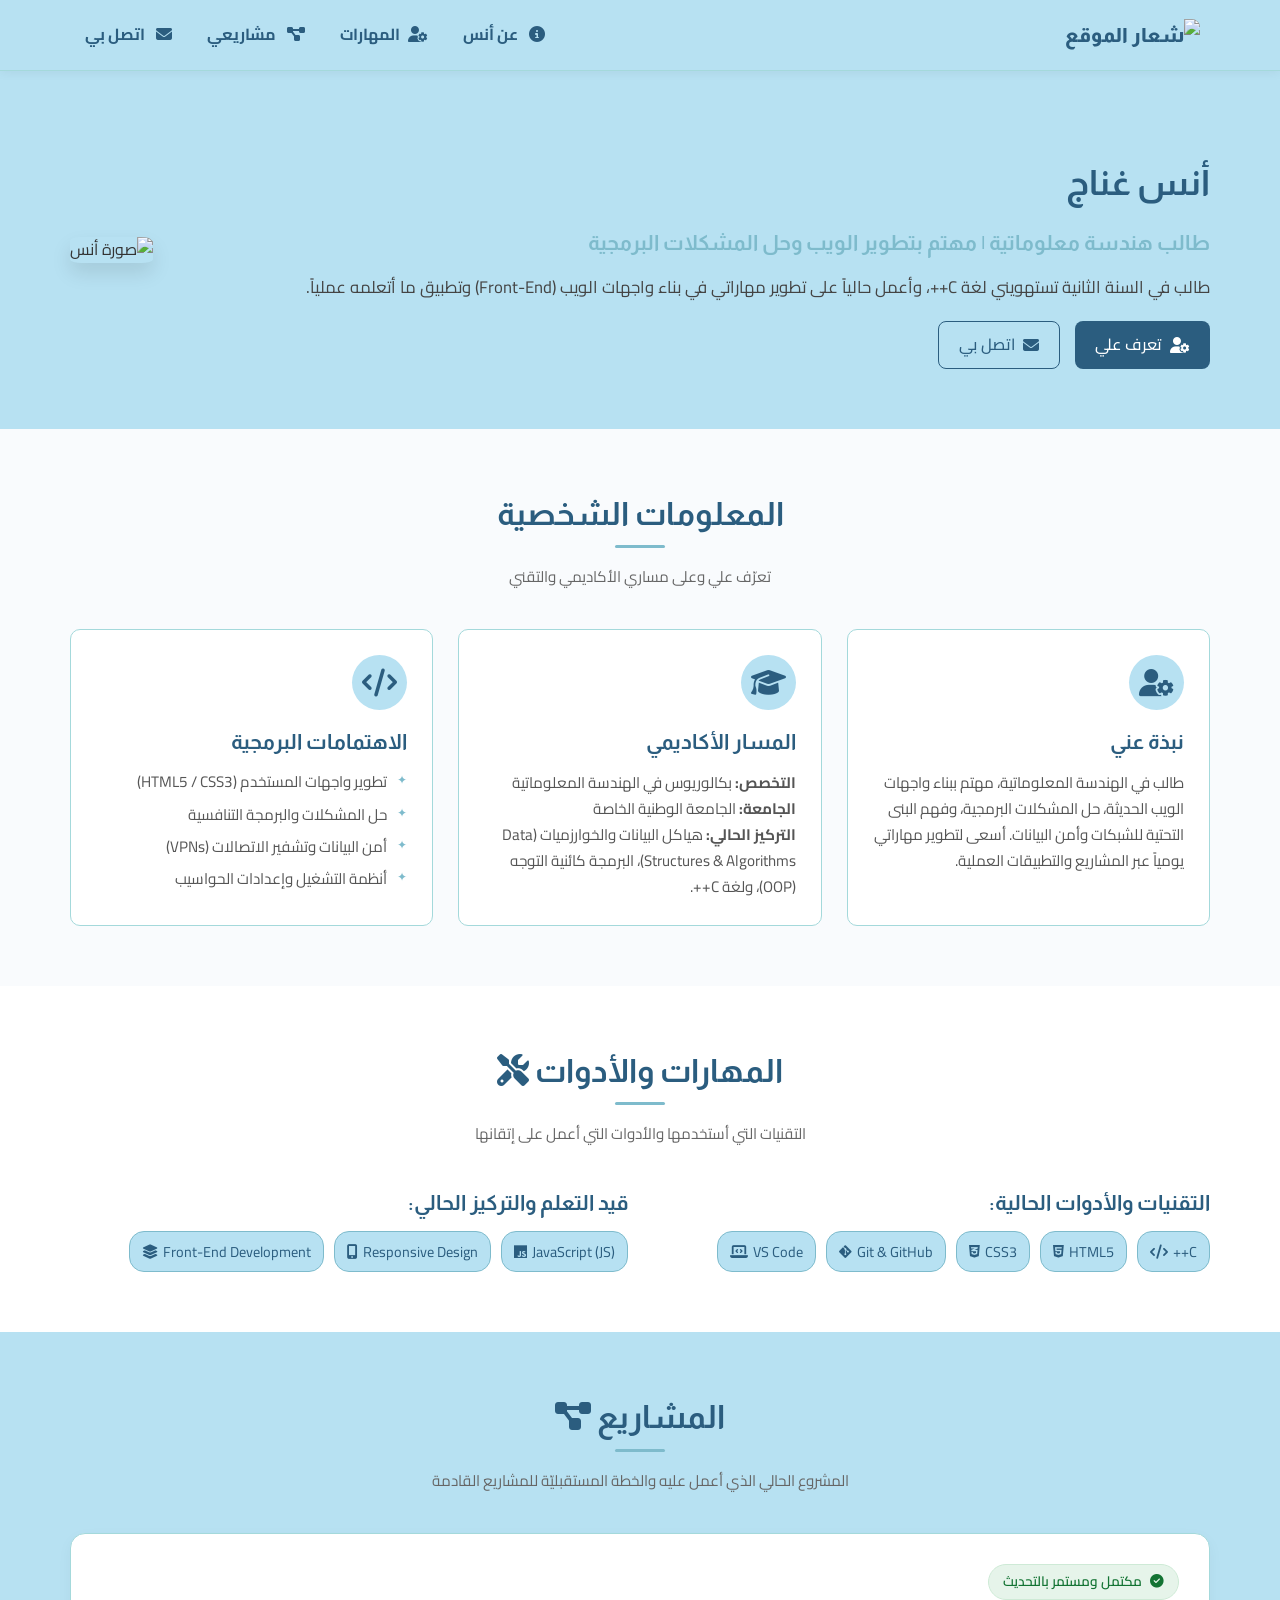
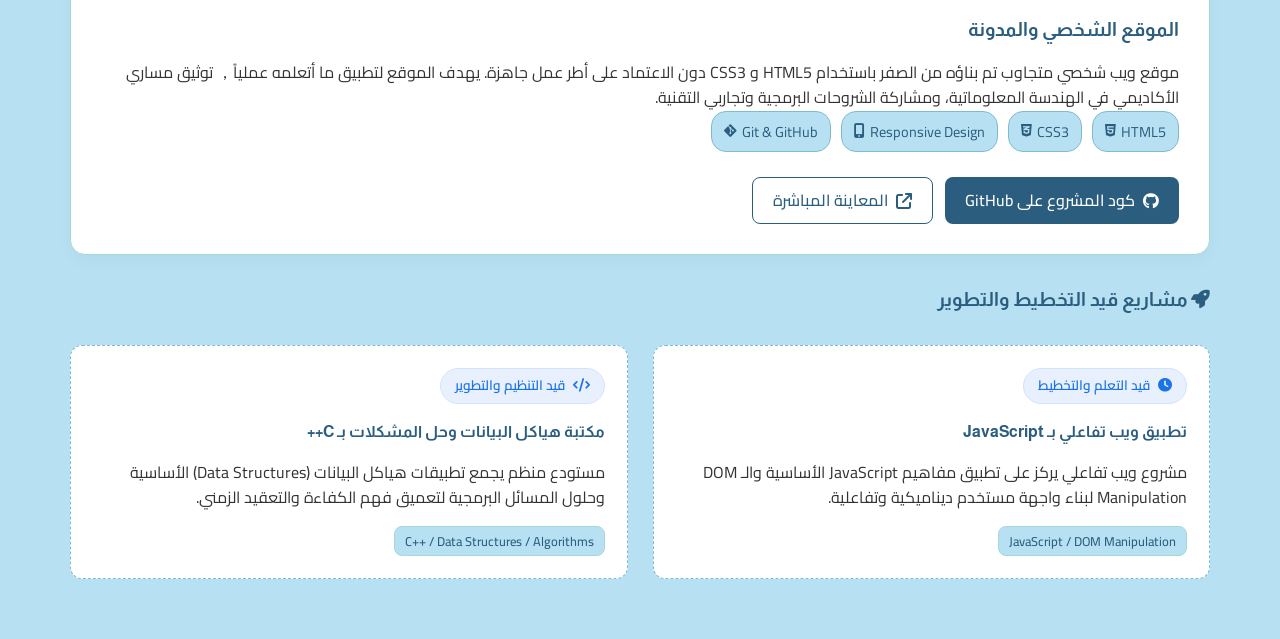
==== index.html @ 3ef5f0a0 "تحديث تنسيقات الـ CSS لقسم المشاريع" ====
<!doctype html>
<html lang="ar" dir="rtl">
  <head>
    <meta charset="UTF-8" />
    <meta name="viewport" content="width=device-width, initial-scale=1.0" />
    <meta
      name="description"
      content="مشروع أنس الشخصي، موقع يعرض أعماله ومشاريعه وسيرته الذاتية."
    />
    <meta
      name="keywords"
      content="أنس, موقع شخصي, portfolio, مشاريع, أعمال, سيرة الذاتية"
    />
    <title>موقع أنس | معرض أعمال شخصي</title>

    <!-- 1. ملف Normalize أولاً -->
    <link rel="stylesheet" href="styles/Normalize.css" />

    <link rel="stylesheet" href="styles/style.css" />

    <link rel="icon" href="images/page's icon.png" />

    <!-- 3. رابط Font Awesome -->
    <link
      rel="stylesheet"
      href="https://cdnjs.cloudflare.com/ajax/libs/font-awesome/6.5.2/css/all.min.css"
    />
  </head>

  <body>
    <!-- Start of header -->
    <header>
      <div class="container">
        <div class="logo">
          <a href="index.html">
            <img
              id="first-logo"
              src="images/page's icon.png"
              alt="شعار الموقع"
            />
          </a>
        </div>

        <nav>
          <i class="fa-solid fa-bars nav-toggle"></i>
          <ul>
            <li>
              <a href="#about">
                <i class="fa-solid fa-circle-info"></i> عن أنس
              </a>
            </li>
            <li>
              <a href="#skills">
                <i class="fa-solid fa-user-gear"></i>المهارات
              </a>
            </li>
            <li>
              <a href="#projects">
                <i class="fa-solid fa-diagram-project"></i> مشاريعي
              </a>
            </li>
            <li>
              <a href="#contact">
                <i class="fa-solid fa-envelope"></i> اتصل بي
              </a>
            </li>
          </ul>
        </nav>
      </div>
    </header>
    <!-- end of header -->

    <!-- start of hero -->
    <section class="hero">
      <div class="container">
        <div class="hero-info">
          <h1>أنس غناج</h1>
          <h2>
            طالب هندسة معلوماتية | مهتم بتطوير الويب وحل المشكلات البرمجية
          </h2>
          <p>
            طالب في السنة الثانية تستهويني لغة C++، وأعمل حالياً على تطوير
            مهاراتي في بناء واجهات الويب (Front-End) وتطبيق ما أتعلمه عملياً.
          </p>
          <div class="hero-btn">
            <a href="#about" class="btn primary-btn">
              <i class="fa-solid fa-user-gear"></i> تعرف علي
            </a>
            <a href="#contact" class="btn secondary-btn">
              <i class="fa-solid fa-envelope"></i> اتصل بي
            </a>
          </div>
        </div>
        <div class="hero-img">
          <img src="images/Personal-picture.png" alt="صورة أنس" />
        </div>
      </div>
    </section>
    <!-- end of hero -->

    <!-- Start About Section -->
    <section class="about" id="about">
      <div class="container">
        <div class="section-title">
          <h2>المعلومات الشخصية</h2>
          <p>تعرّف علي وعلى مساري الأكاديمي والتقني</p>
        </div>

        <div class="about-grid">
          <!-- Card 1: Bio -->
          <div class="about-card">
            <div class="card-icon">
              <i class="fa-solid fa-user-gear"></i>
            </div>
            <h3>نبذة عني</h3>
            <p>
              طالب في الهندسة المعلوماتية، مهتم ببناء واجهات الويب الحديثة، حل
              المشكلات البرمجية، وفهم البنى التحتية للشبكات وأمن البيانات. أسعى
              لتطوير مهاراتي يومياً عبر المشاريع والتطبيقات العملية.
            </p>
          </div>

          <!-- Card 2: Academic -->
          <div class="about-card">
            <div class="card-icon">
              <i class="fa-solid fa-graduation-cap"></i>
            </div>
            <h3>المسار الأكاديمي</h3>
            <p>
              <strong>التخصص:</strong> بكالوريوس في الهندسة المعلوماتية<br />
              <strong>الجامعة:</strong> الجامعة الوطنية الخاصة<br />
              <strong>التركيز الحالي:</strong> هياكل البيانات والخوارزميات (Data
              Structures & Algorithms)، البرمجة كائنية التوجه (OOP)، ولغة C++.
            </p>
          </div>

          <!-- Card 3: Interests -->
          <div class="about-card">
            <div class="card-icon">
              <i class="fa-solid fa-code"></i>
            </div>
            <h3>الاهتمامات البرمجية</h3>
            <ul class="skills-list">
              <li>تطوير واجهات المستخدم (HTML5 / CSS3)</li>
              <li>حل المشكلات والبرمجة التنافسية</li>
              <li>أمن البيانات وتشفير الاتصالات (VPNs)</li>
              <li>أنظمة التشغيل وإعدادات الحواسيب</li>
            </ul>
          </div>
        </div>
      </div>
    </section>
    <!-- End About Section -->
    <!-- Start Skills Section -->
    <section class="skills" id="skills">
      <div class="container">
        <!-- عنوان القسم فقط -->
        <div class="section-title">
          <h2>
            المهارات والأدوات <i class="fa-solid fa-screwdriver-wrench"></i>
          </h2>
          <p>التقنيات التي أستخدمها والأدوات التي أعمل على إتقانها</p>
        </div>

        <!-- محتوى المهارات -->
        <div class="skills-content">
          <!-- التقنيات الحالية -->
          <div class="tools">
            <h3>التقنيات والأدوات الحالية:</h3>
            <ul class="skills-badges">
              <li>C++ <i class="fa-solid fa-code"></i></li>
              <li>HTML5 <i class="fa-brands fa-html5"></i></li>
              <li>CSS3 <i class="fa-brands fa-css3-alt"></i></li>
              <li>Git & GitHub <i class="fa-brands fa-git-alt"></i></li>
              <li>VS Code <i class="fa-solid fa-laptop-code"></i></li>
            </ul>
          </div>

          <!-- قيد التعلم -->
          <div class="learning">
            <h3>قيد التعلم والتركيز الحالي:</h3>
            <ul class="skills-badges">
              <li>JavaScript (JS) <i class="fa-brands fa-js"></i></li>
              <li>
                Responsive Design
                <i class="fa-solid fa-mobile-screen-button"></i>
              </li>
              <li>
                Front-End Development <i class="fa-solid fa-layer-group"></i>
              </li>
            </ul>
            <!-- تم إضافة الإغلاق هنا -->
          </div>
        </div>
      </div>
    </section>
    <!-- End Skills Section -->
    <!-- Start Projects Section -->
    <section class="projects" id="projects">
      <div class="container">
        <!-- عنوان القسم -->
        <div class="section-title">
          <h2>المشاريع <i class="fa-solid fa-diagram-project"></i></h2>
          <p>
            المشروع الحالي الذي أعمل عليه والخطة المستقبليّة للمشاريع القادمة
          </p>
        </div>

        <!-- 1. المشروع الحالي المميز -->
        <div class="current-project">
          <div class="project-card featured-card">
            <div class="project-status">
              <span class="badge status-active"
                ><i class="fa-solid fa-circle-check"></i> مكتمل ومستمر
                بالتحديث</span
              >
            </div>
            <h3>الموقع الشخصي والمدونة</h3>
            <p>
              موقع ويب شخصي متجاوب تم بناؤه من الصفر باستخدام HTML5 و CSS3 دون
              الاعتماد على أطر عمل جاهزة. يهدف الموقع لتطبيق ما أتعلمه عملياً，
              توثيق مساري الأكاديمي في الهندسة المعلوماتية، ومشاركة الشروحات
              البرمجية وتجاربي التقنية.
            </p>

            <!-- تقنيات المشروع -->
            <ul class="skills-badges">
              <li>HTML5 <i class="fa-brands fa-html5"></i></li>
              <li>CSS3 <i class="fa-brands fa-css3-alt"></i></li>
              <li>
                Responsive Design
                <i class="fa-solid fa-mobile-screen-button"></i>
              </li>
              <li>Git & GitHub <i class="fa-brands fa-git-alt"></i></li>
            </ul>

            <!-- روابط المشروع الحقيقية -->
            <div class="project-links">
              <a
                href="https://github.com/a-ghnnaj/portfolio"
                target="_blank"
                rel="noopener noreferrer"
                class="btn primary-btn"
              >
                <i class="fa-brands fa-github"></i> كود المشروع على GitHub
              </a>
              <a
                href="https://a-ghnnaj.github.io/portfolio/"
                target="_blank"
                rel="noopener noreferrer"
                class="btn secondary-btn"
              >
                <i class="fa-solid fa-arrow-up-right-from-square"></i> المعاينة
                المباشرة
              </a>
            </div>
          </div>
        </div>

        <!-- 2. قسم المشاريع القادمة -->
        <div class="upcoming-section">
          <h3 class="subsection-title">
            <i class="fa-solid fa-rocket"></i> مشاريع قيد التخطيط والتطوير
          </h3>

          <div class="upcoming-grid">
            <!-- مشروع 1 -->
            <div class="project-card upcoming-card">
              <div class="project-status">
                <span class="badge status-planned"
                  ><i class="fa-solid fa-clock"></i> قيد التعلم والتخطيط</span
                >
              </div>
              <h4>تطبيق ويب تفاعلي بـ JavaScript</h4>
              <p>
                مشروع ويب تفاعلي يركز على تطبيق مفاهيم JavaScript الأساسية والـ
                DOM Manipulation لبناء واجهة مستخدم ديناميكية وتفاعلية.
              </p>
              <div class="tech-tag">JavaScript / DOM Manipulation</div>
            </div>

            <!-- مشروع 2 -->
            <div class="project-card upcoming-card">
              <div class="project-status">
                <span class="badge status-planned"
                  ><i class="fa-solid fa-code"></i> قيد التنظيم والتطوير</span
                >
              </div>
              <h4>مكتبة هياكل البيانات وحل المشكلات بـ C++</h4>
              <p>
                مستودع منظم يجمع تطبيقات هياكل البيانات (Data Structures)
                الأساسية وحلول المسائل البرمجية لتعميق فهم الكفاءة والتعقيد
                الزمني.
              </p>
              <div class="tech-tag">C++ / Data Structures / Algorithms</div>
            </div>
          </div>
        </div>
      </div>
    </section>
    <!-- End Projects Section -->
  </body>
</html>
---- styles/style.css ----
@import url("https://fonts.googleapis.com/css2?family=Almarai:wght@300;400;700;800&family=Cairo:wght@200..1000&family=Cinzel:wght@400..900&display=swap");

/* ================= Root Variables ================= */
:root {
  --main-font: "Cairo", sans-serif;
  --secondary-font: "Almarai", sans-serif;
  --accent-font: "Cinzel", serif;

  --main-color: #b7e1f2;
  --secondary-color1: #a4d9db;
  --secondary-color2: #7ebbcc;
  --secondary-color3: #2b5d7f;
}

/* ================= Reset Defaults ================= */
* {
  padding: 0;
  margin: 0;
  box-sizing: border-box;
}

html {
  scroll-behavior: smooth;
  direction: rtl;
  font-family: var(--main-font);
  scroll-padding-top: 80px;
}

body {
  font-family: var(--main-font);
  color: #333;
  line-height: 1.6;
  font-size: 16px;
  background-color: #f9fbfd;
  
  /* خلفية تدرج شبكي تتناسق مع ألوان الهيدر والموقع */
  background-image: 
    radial-gradient(at 0% 0%, rgba(183, 225, 242, 0.5) 0px, transparent 50%),
    radial-gradient(at 100% 0%, rgba(164, 217, 219, 0.4) 0px, transparent 50%),
    radial-gradient(at 50% 50%, rgba(249, 251, 253, 0.8) 0px, transparent 50%),
    radial-gradient(at 100% 100%, rgba(126, 187, 204, 0.3) 0px, transparent 50%),
    radial-gradient(at 0% 100%, rgba(43, 93, 127, 0.15) 0px, transparent 50%);
  background-attachment: fixed; /* تثبيت الخلفية عند التمرير */
  background-size: cover;
}

ul {
  list-style: none;
}

/* ================= Typography & Elements ================= */
h1, h2, h3, h4, h5, h6 {
  font-family: var(--secondary-font);
  color: var(--secondary-color3);
  margin-bottom: 15px;
  font-weight: 700;
}

img {
  max-width: 100%;
  height: auto;
  display: block;
  border-radius: 8px;
}

a {
  color: var(--secondary-color3);
  text-decoration: none;
  transition: color 0.3s ease;
}

a:hover {
  color: var(--secondary-color2);
}

/* ================= Container Grid ================= */
.container {
  padding-inline: 15px;
  margin-inline: auto;
}

@media (max-width: 767px) {
  .container {
    width: 100%;
  }
}

@media (min-width: 768px) and (max-width: 991px) {
  .container {
    width: 750px;
  }
}

@media (min-width: 992px) and (max-width: 1199px) {
  .container {
    width: 970px;
  }
}

@media (min-width: 1200px) {
  .container {
    width: 1170px;
  }
}

/* ================= Header Styles ================= */
header {
  background-color: var(--main-color);
  position: sticky;
  top: 0;
  z-index: 1000;
  box-shadow: 0 2px 10px rgba(0, 0, 0, 0.05);
  border-bottom: 1px solid var(--secondary-color1);
}

header .container {
  display: flex;
  justify-content: space-between;
  align-items: center;
  min-height: 70px;
}

#first-logo {
  width: 150px;
  height: auto;
  margin-right: 10px;
  display: block;
  transition: transform 0.3s ease;
}

header .logo a {
  font-family: var(--secondary-font);
  font-size: 20px;
  font-weight: 800;
  color: var(--secondary-color3);
}

header .logo a:hover {
  background-color: transparent;
  color: var(--secondary-color3);
}

/* Navigation Menu */
header nav {
  display: flex;
  align-items: center;
}

header nav ul {
  display: flex;
  align-items: center;
  gap: 5px;
}

header nav ul a {
  display: block;
  padding: 10px 15px;
  color: var(--secondary-color3);
  font-weight: 700;
  border-radius: 5px;
  transition: background-color 0.3s ease, color 0.3s ease;
}

header nav ul a:hover {
  background-color: var(--secondary-color1);
  color: var(--secondary-color3);
}

header nav ul a i {
  margin-left: 8px;
}

/* Toggle Icon Default State (Hidden on Desktop) */
.nav-toggle {
  display: none !important;
  font-size: 24px;
  cursor: pointer;
  color: var(--secondary-color3);
}

/* ================= Responsive Header (Mobile) ================= */
@media (max-width: 767px) {
  /* 1. إظهار زر التوغل */
  .nav-toggle {
    display: block !important;
    font-size: 24px;
    cursor: pointer;
    color: var(--secondary-color3);
    padding: 5px;
  }

  /* 2. جعل عنصر nav هو المرجع للقائمة المنسدلة */
  header nav {
    position: relative;
  }

  /* 3. تنسيق القائمة المنسدلة وأبعادها */
  header nav ul {
    display: none;
    flex-direction: column;
    position: absolute;
    top: 100%;
    left: 0; /* في RTL تكون القائمة جهة اليسار */
    min-width: 180px; /* ضمان عرض مريح للقائمة يمنع انكماش النص */
    background-color: var(--main-color);
    border: 1px solid var(--secondary-color1);
    border-radius: 8px;
    padding: 8px;
    box-shadow: 0 5px 15px rgba(0, 0, 0, 0.1);
    z-index: 1000;
  }

  /* 4. إجبار العناصر والروابط على أخذ العرض الكامل لمنع ظهور المربع الفارغ */
  header nav ul li {
    width: 100%;
  }

  header nav ul a {
    width: 100%;
    white-space: nowrap; /* منع التفاف أو اختفاء النص داخل الرابط */
  }

  /* 5. إظهار القائمة بالكامل عند الهوفر على زر nav أو القائمة نفسها */
  header nav:hover ul {
    display: flex;
  }

  #first-logo {
    transform: scale(1.3);
  }
}

/* ================= Projects Section ================= */
.projects-grid {
  display: grid;
  grid-template-columns: repeat(auto-fit, minmax(280px, 1fr));
  gap: 25px;
  margin-top: 30px;
}

.project-card {
  background-color: #ffffff;
  border: 1px solid var(--secondary-color1);
  border-radius: 10px;
  overflow: hidden;
  transition: transform 0.3s ease, box-shadow 0.3s ease;
}

.project-card:hover {
  transform: translateY(-5px);
  box-shadow: 0 10px 20px rgba(0, 0, 0, 0.1);
}

/* ================= Hero Section ================= */
.hero {
  background-color: var(--main-color);
  padding: 60px 0;
  position: relative; /* تم تصحيح الخطأ الإملائي */
}

/* تحويل الحاوية إلى Flexbox لتوزيع النص والصورة بجانب بعضهما */
.hero .container {
  display: flex;
  align-items: center;
  justify-content: space-between;
  gap: 40px;
}

.hero-info {
  flex: 1;
}

.hero h1 {
  font-size: 2.2rem;
  margin-bottom: 15px;
  color: var(--secondary-color3);
}

.hero h2 {
  font-size: 1.3rem;
  margin-bottom: 15px;
  color: var(--secondary-color2);
}

.hero p {
  font-size: 1.05rem;
  color: #444;
}

/* تنسيق الصورة التجاوبي */
.hero-img {
  flex-shrink: 0;
  display: flex;
  justify-content: center;
}

.hero-img img {
  position: static; /* إلغاء التموضع المباشر */
  width: 100%;
  max-width: 280px; /* الحد الأقصى لحجم الصورة على الشاشات الكبيرة */
  height: auto;
  border-radius: 15%;
  box-shadow: 0 10px 20px rgba(0, 0, 0, 0.1);
}

/* ================= Responsive (Mobile) ================= */
@media (max-width: 767px) {
  .hero {
    padding: 40px 0;
  }

  /* ترتيب العناصر رأسياً على الشاشات الصغيرة */
  .hero .container {
    flex-direction: column-reverse; 
    text-align: center;
    gap: 25px;
  }

  .hero-img img {
    max-width: 180px; /* تصغير حجم الصورة يناسب الهواتف */
  }

  .hero h1 {
    font-size: 1.7rem;
  }

  .hero h2 {
    font-size: 1.1rem;
  }
}

/* ================= About Section ================= */
.about {
  padding: 60px 0;
  background-color: #f9fbfd;
}

.section-title {
  text-align: center;
  margin-bottom: 40px;
}

.section-title h2 {
  font-size: 2rem;
  color: var(--secondary-color3);
  position: relative;
  display: inline-block;
}

.section-title h2::after {
  content: "";
  position: absolute;
  bottom: -8px;
  right: 50%;
  transform: translateX(50%);
  width: 50px;
  height: 3px;
  background-color: var(--secondary-color2);
  border-radius: 2px;
}

.section-title p {
  color: #666;
  font-size: 0.95rem;
  margin-top: 10px;
}

/* Grid Layout */
.about-grid {
  display: grid;
  grid-template-columns: repeat(auto-fit, minmax(280px, 1fr));
  gap: 25px;
}

.about-card {
  background-color: #ffffff;
  border: 1px solid var(--secondary-color1);
  border-radius: 10px;
  padding: 25px;
  transition: transform 0.3s ease, box-shadow 0.3s ease;
}

.about-card:hover {
  transform: translateY(-5px);
  box-shadow: 0 10px 20px rgba(0, 0, 0, 0.08);
}

.card-icon {
  font-size: 28px;
  color: var(--secondary-color3);
  background-color: var(--main-color);
  width: 55px;
  height: 55px;
  display: flex;
  align-items: center;
  justify-content: center;
  border-radius: 50%;
  margin-bottom: 15px;
}

.about-card h3 {
  font-size: 1.3rem;
  margin-bottom: 12px;
  color: var(--secondary-color3);
}

.about-card p {
  font-size: 0.95rem;
  color: #555;
  line-height: 1.7;
}

/* Skills List inside Card */
.skills-list {
  padding-right: 0;
}

.skills-list li {
  font-size: 0.95rem;
  color: #555;
  margin-bottom: 8px;
  position: relative;
  padding-right: 20px;
}

.skills-list li::before {
  content: "✦";
  position: absolute;
  right: 0;
  color: var(--secondary-color2);
  font-size: 12px;
}

/* Responsive Adjustments */
@media (max-width: 767px) {
  .about {
    padding: 40px 0;
  }
  
  .about-grid {
    grid-template-columns: 1fr;
  }
}

.hero-btn {
  display: flex;
  gap: 15px;
  margin-top: 20px;
}

.btn {
  display: inline-flex;
  align-items: center;
  gap: 8px; /* مسافة مريحة بين الأيقونة والنص */
  padding: 10px 20px;
  border-radius: 5px;
  font-weight: bold;
  text-decoration: none;
  text-align: center;
  transition: all 0.3s ease;
}

/* الزر الرئيسي */
.primary-btn {
  background-color: var(--secondary-color3);
  color: #ffffff;
}

.primary-btn:hover {
  transform: translateY(-3px);
  background-color: var(--secondary-color2);
  color:rgba(0, 0, 0, 0.77);
}

/* الزر الثانوي */
.secondary-btn {
  border: 2px solid var(--secondary-color3);
  background-color: transparent;
  color: var(--secondary-color3);
}

.secondary-btn:hover {
  transform: translateY(-3px);
  background-color: var(--secondary-color3);
  color: #ffffff; /* تحول لون النص للأبيض ليتناسب مع الخلفية الداكنة */
}


/* ================= Skills Section ================= */
.skills {
  padding: 60px 0;
  background-color: #ffffff;
}

.skills-content {
  display: grid;
  grid-template-columns: repeat(auto-fit, minmax(280px, 1fr));
  gap: 25px;
  margin-top: 30px;
}

.learning h3,
.tools h3 {
  font-size: 1.3rem;
  margin-bottom: 12px;
  color: var(--secondary-color3);
}
.skills-badges {
  list-style: none;
  padding: 0;
  display: flex;
  flex-wrap: wrap;
  gap: 10px;
}

.skills-badges li {
  background-color: var(--main-color);
  color: var(--secondary-color3);
  border: 1px solid var(--secondary-color2);
  border-radius: 15px;
  padding: 8px 12px;
  font-size: 0.9rem;
  display: inline-flex;
  align-items: center;
  gap: 5px;
  transition:all 0.3s ease;
}

.skills-badges li:hover {
  background-color: var(--main-color);
  border-color: var(--secondary-color3);
  transform: translateY(-3px);
  box-shadow: 0 5px 15px rgba(0, 0, 0, 0.1);
}
/* ================= End Skills Section ================= */

/* ================= Projects Section ================= */

.projects {
  padding: 60px 0;
  background-color: var(--main-color);
}

.upcoming-grid {
  display: grid;
  grid-template-columns: repeat(auto-fit, minmax(280px, 1fr));
  gap: 25px;
  margin-top: 30px;
}

/* بطاقة المشروع الرئيسي */
.featured-card {
  background-color: #ffffff;
  border: 1px solid var(--secondary-color1);
  border-radius: 15px;
  padding: 30px;
  box-shadow: 0 5px 15px rgba(0, 0, 0, 0.04);
  margin-bottom: 30px;
}

/* --- تنسيق الشارات (Badges) --- */
.badge {
  display: inline-flex; /* تم التغيير من inline-block ليعمل align-items و gap */
  align-items: center;
  gap: 8px;
  padding: 6px 14px;
  border-radius: 20px;
  font-size: 0.85rem;
  font-weight: 600;
  margin-bottom: 15px;
}

/* شارة المشروع المكتمل (أخضر هادئ ناعم) */
.status-active {
  background-color: #e6f4ea;
  color: #137333;
  border: 1px solid #ceead6;
}

/* شارة المشروع القادم (أزرق هادئ ناعم) */
.status-planned {
  background-color: #e8f0fe;
  color: #1a73e8;
  border: 1px solid #d2e3fc;
}

/* --- أزرار الروابط --- */
.project-links {
  display: flex;
  flex-wrap: wrap;
  gap: 12px;
  margin-top: 25px;
}

.btn {
  display: inline-flex;
  align-items: center;
  gap: 8px;
  padding: 10px 20px;
  border-radius: 8px;
  text-decoration: none;
  font-weight: 500;
  transition: all 0.3s ease;
}

.primary-btn {
  background-color: var(--secondary-color3); /* ربط الزر بلون الهوية الرئيسي */
  color: #ffffff;
}

.secondary-btn {
  border: 1px solid var(--secondary-color3);
  background-color: transparent;
  color: var(--secondary-color3);
}

.btn:hover {
  transform: translateY(-3px);
  box-shadow: 0 5px 12px rgba(0, 0, 0, 0.12);
}

/* --- بطاقات المشاريع القادمة --- */
.upcoming-card {
  background-color: #ffffff;
  border: 1px dashed var(--secondary-color2);
  border-radius: 12px;
  padding: 22px;
  transition: all 0.3s ease;
}

.upcoming-card:hover {
  transform: translateY(-5px);
  box-shadow: 0 8px 20px rgba(0, 0, 0, 0.06);
  border-color: var(--secondary-color3);
}

.tech-tag {
  display: inline-block;
  background-color: var(--main-color);
  color: var(--secondary-color3);
  border: 1px solid var(--secondary-color1);
  border-radius: 8px;
  padding: 4px 10px;
  font-size: 0.8rem;
  margin-top: 15px;
  font-weight: 500;
}
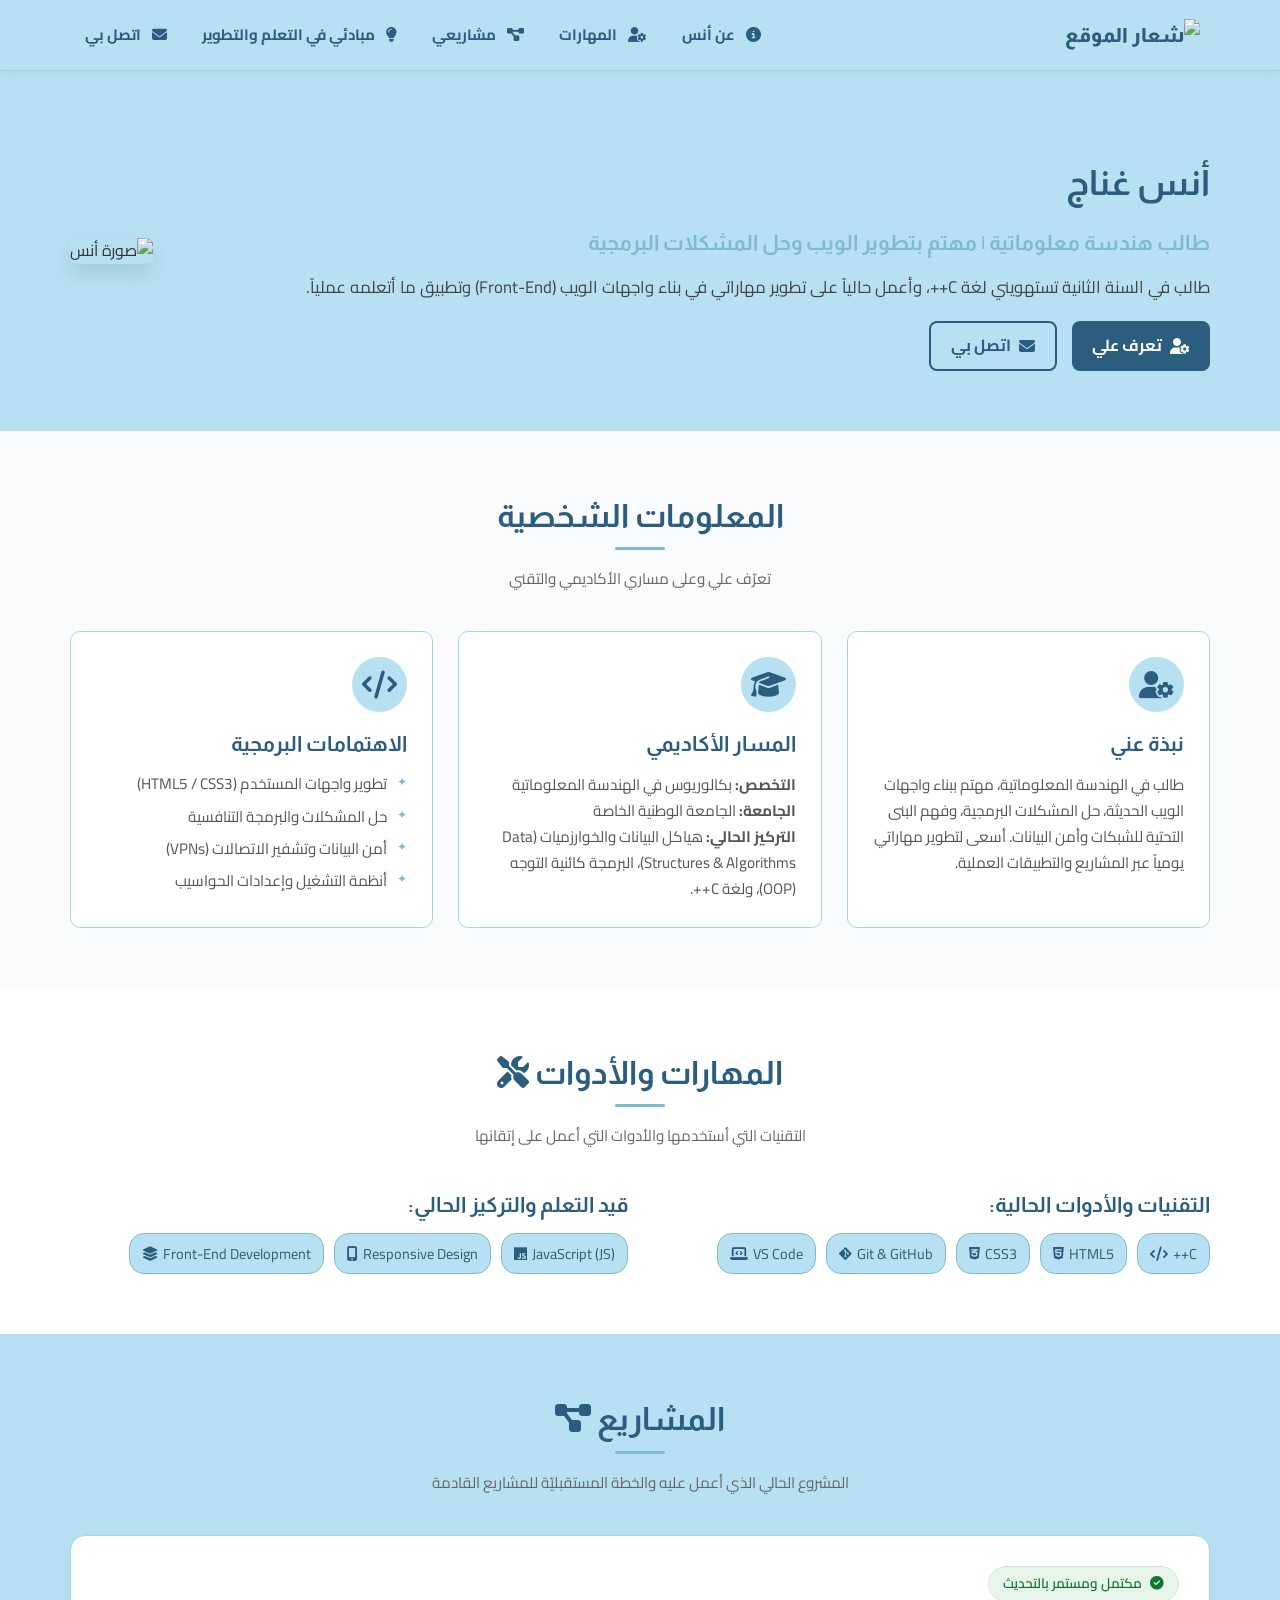
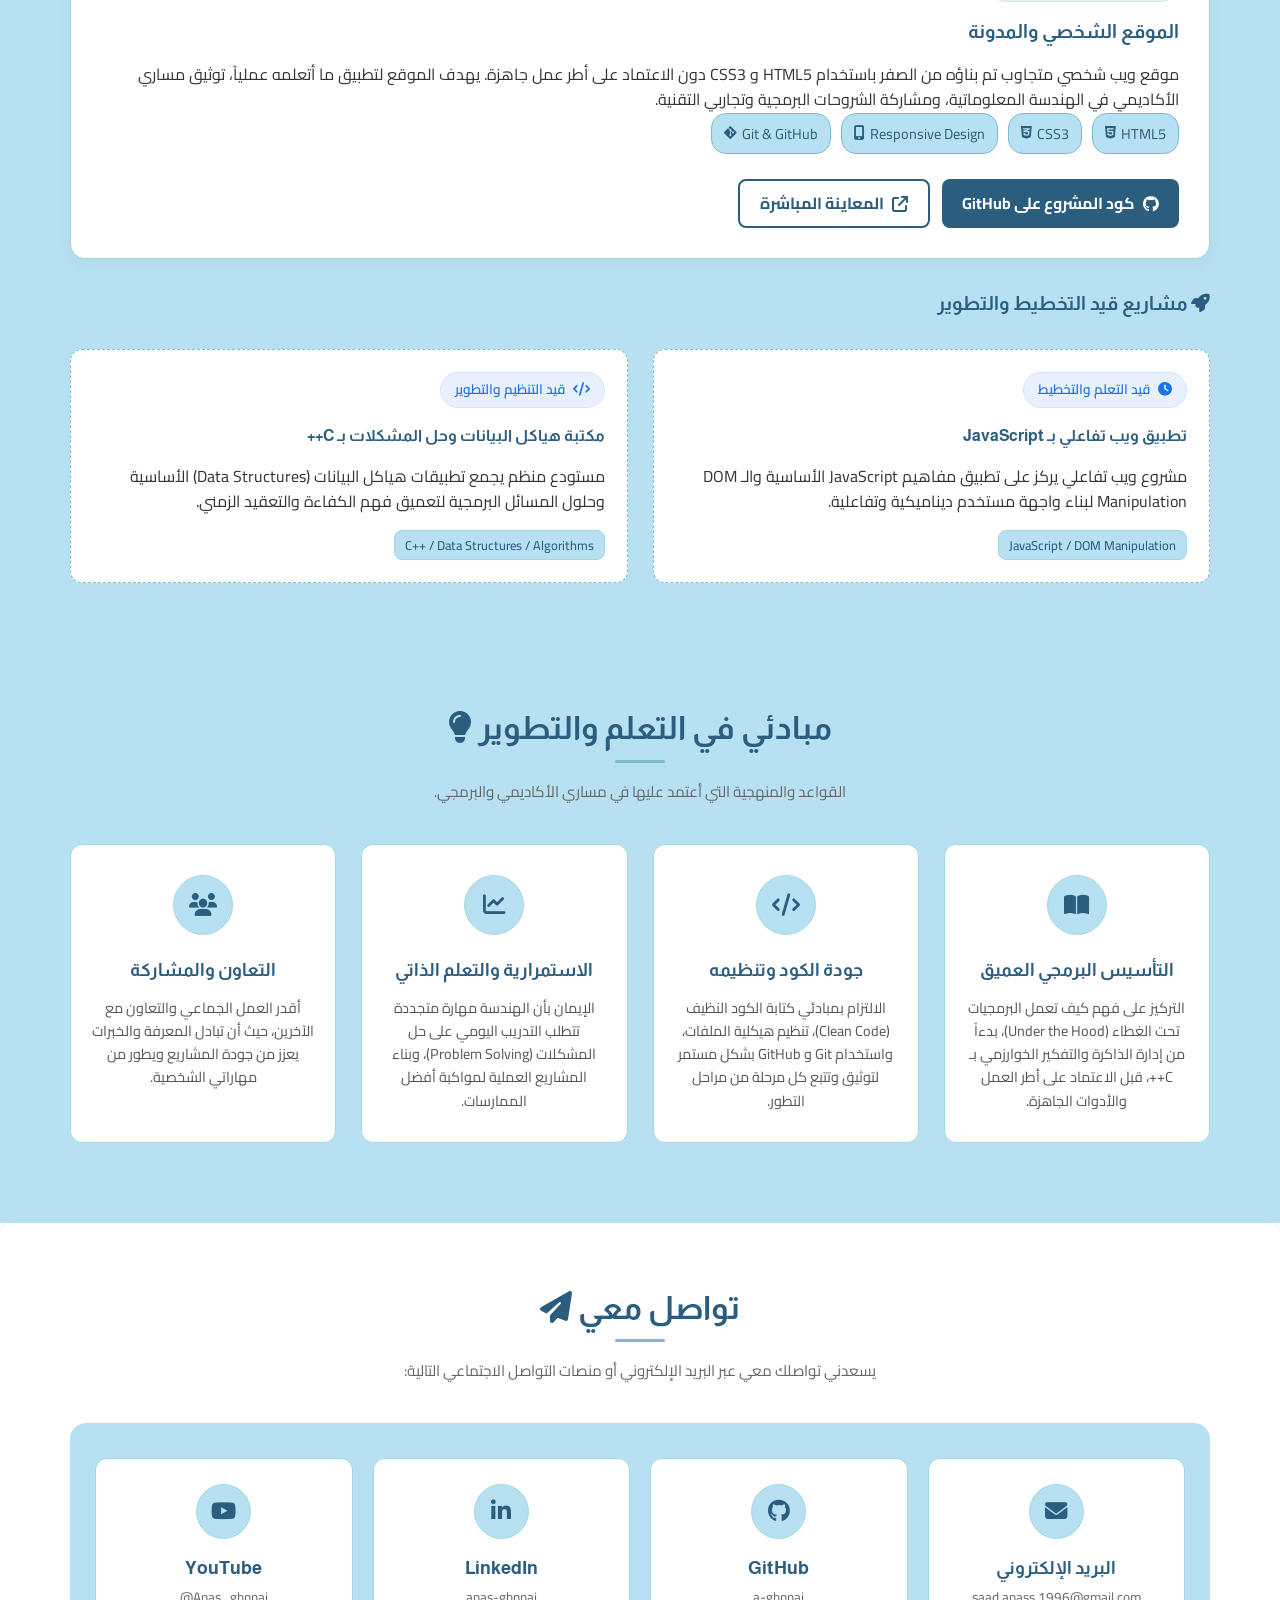
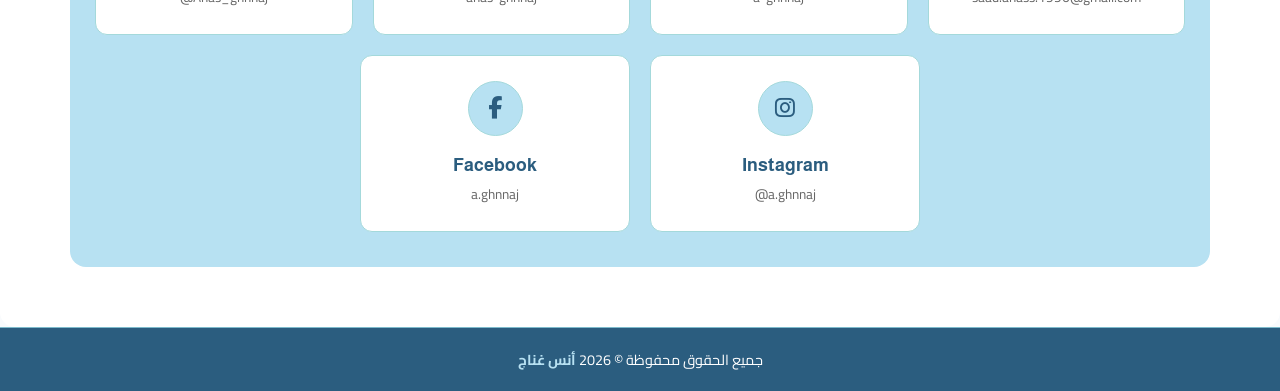
==== commit 654d35ee: "adding section" ====
--- a/index.html
+++ b/index.html
@@ -1,26 +1,39 @@
-<!doctype html>
+<!DOCTYPE html>
 <html lang="ar" dir="rtl">
   <head>
     <meta charset="UTF-8" />
     <meta name="viewport" content="width=device-width, initial-scale=1.0" />
+    <!-- وسم الأرشفة: يخبر محركات البحث بأرشفة الموقع ومتابعة الروابط -->
+    <meta name="robots" content="index, follow" />
+
+    <!-- كود إثبات ملكية الموقع لدى Google Search Console -->
+    <meta
+      name="google-site-verification"
+      content="yUy9NgOVCRoQ5fKHahSEfCzEsQ-zGRv5YT9wauygy7w"
+    />
+
+    <!-- اسم الكاتب -->
+    <meta name="author" content="أنس غناج" />
+
+    <!-- عنوان الصفحة -->
+    <title>أنس غناج | موقع شخصي، معرض أعمال وسيرة ذاتية</title>
+
+    <!-- وصف الموقع -->
     <meta
       name="description"
-      content="مشروع أنس الشخصي، موقع يعرض أعماله ومشاريعه وسيرته الذاتية."
+      content="الموقع الشخصي للمطور أنس غناج. تصفح معرض أعمالي وأحدث مشاريعي البرمجية، واطلع على سيرتي الذاتية وخبراتي المهنية لفرص التعاون والتواصل."
     />
+
+    <!-- الكلمات المفتاحية -->
     <meta
       name="keywords"
-      content="أنس, موقع شخصي, portfolio, مشاريع, أعمال, سيرة الذاتية"
+      content="أنس غناج, Anas Ghannaj, موقع أنس الشخصي, معرض أعمال أنس, سيرة ذاتية أنس غناج, مشاريع أنس غناج, مطور ويب, Anas portfolio, CV"
     />
-    <title>موقع أنس | معرض أعمال شخصي</title>
-
-    <!-- 1. ملف Normalize أولاً -->
+
+    <!-- ملفات التنسيق والأيقونات -->
     <link rel="stylesheet" href="styles/Normalize.css" />
-
     <link rel="stylesheet" href="styles/style.css" />
-
-    <link rel="icon" href="images/page's icon.png" />
-
-    <!-- 3. رابط Font Awesome -->
+    <link rel="icon" href="images/page-icon.PNG" />
     <link
       rel="stylesheet"
       href="https://cdnjs.cloudflare.com/ajax/libs/font-awesome/6.5.2/css/all.min.css"
@@ -28,16 +41,12 @@
   </head>
 
   <body>
-    <!-- Start of header -->
+    <!-- Start Header -->
     <header>
       <div class="container">
         <div class="logo">
           <a href="index.html">
-            <img
-              id="first-logo"
-              src="images/page's icon.png"
-              alt="شعار الموقع"
-            />
+            <img id="first-logo" src="images/page-icon.PNG" alt="شعار الموقع" />
           </a>
         </div>
 
@@ -51,7 +60,7 @@
             </li>
             <li>
               <a href="#skills">
-                <i class="fa-solid fa-user-gear"></i>المهارات
+                <i class="fa-solid fa-user-gear"></i> المهارات
               </a>
             </li>
             <li>
@@ -60,6 +69,11 @@
               </a>
             </li>
             <li>
+              <a href="#development-principles">
+                <i class="fa-solid fa-lightbulb"></i> مبادئي في التعلم والتطوير
+              </a>
+            </li>
+            <li>
               <a href="#contact">
                 <i class="fa-solid fa-envelope"></i> اتصل بي
               </a>
@@ -68,9 +82,9 @@
         </nav>
       </div>
     </header>
-    <!-- end of header -->
-
-    <!-- start of hero -->
+    <!-- End Header -->
+
+    <!-- Start Hero Section -->
     <section class="hero">
       <div class="container">
         <div class="hero-info">
@@ -92,11 +106,11 @@
           </div>
         </div>
         <div class="hero-img">
-          <img src="images/Personal-picture.png" alt="صورة أنس" />
+          <img src="images/personal-picture.PNG" alt="صورة أنس" />
         </div>
       </div>
     </section>
-    <!-- end of hero -->
+    <!-- End Hero Section -->
 
     <!-- Start About Section -->
     <section class="about" id="about">
@@ -151,10 +165,10 @@
       </div>
     </section>
     <!-- End About Section -->
+
     <!-- Start Skills Section -->
     <section class="skills" id="skills">
       <div class="container">
-        <!-- عنوان القسم فقط -->
         <div class="section-title">
           <h2>
             المهارات والأدوات <i class="fa-solid fa-screwdriver-wrench"></i>
@@ -162,9 +176,7 @@
           <p>التقنيات التي أستخدمها والأدوات التي أعمل على إتقانها</p>
         </div>
 
-        <!-- محتوى المهارات -->
         <div class="skills-content">
-          <!-- التقنيات الحالية -->
           <div class="tools">
             <h3>التقنيات والأدوات الحالية:</h3>
             <ul class="skills-badges">
@@ -176,7 +188,6 @@
             </ul>
           </div>
 
-          <!-- قيد التعلم -->
           <div class="learning">
             <h3>قيد التعلم والتركيز الحالي:</h3>
             <ul class="skills-badges">
@@ -189,16 +200,15 @@
                 Front-End Development <i class="fa-solid fa-layer-group"></i>
               </li>
             </ul>
-            <!-- تم إضافة الإغلاق هنا -->
           </div>
         </div>
       </div>
     </section>
     <!-- End Skills Section -->
+
     <!-- Start Projects Section -->
     <section class="projects" id="projects">
       <div class="container">
-        <!-- عنوان القسم -->
         <div class="section-title">
           <h2>المشاريع <i class="fa-solid fa-diagram-project"></i></h2>
           <p>
@@ -218,12 +228,11 @@
             <h3>الموقع الشخصي والمدونة</h3>
             <p>
               موقع ويب شخصي متجاوب تم بناؤه من الصفر باستخدام HTML5 و CSS3 دون
-              الاعتماد على أطر عمل جاهزة. يهدف الموقع لتطبيق ما أتعلمه عملياً，
+              الاعتماد على أطر عمل جاهزة. يهدف الموقع لتطبيق ما أتعلمه عملياً،
               توثيق مساري الأكاديمي في الهندسة المعلوماتية، ومشاركة الشروحات
               البرمجية وتجاربي التقنية.
             </p>
 
-            <!-- تقنيات المشروع -->
             <ul class="skills-badges">
               <li>HTML5 <i class="fa-brands fa-html5"></i></li>
               <li>CSS3 <i class="fa-brands fa-css3-alt"></i></li>
@@ -234,7 +243,6 @@
               <li>Git & GitHub <i class="fa-brands fa-git-alt"></i></li>
             </ul>
 
-            <!-- روابط المشروع الحقيقية -->
             <div class="project-links">
               <a
                 href="https://github.com/a-ghnnaj/portfolio"
@@ -299,5 +307,138 @@
       </div>
     </section>
     <!-- End Projects Section -->
+
+    <!-- Start Development Principles Section -->
+    <section class="development-principles" id="development-principles">
+      <div class="container">
+        <div class="section-title">
+          <h2>مبادئي في التعلم والتطوير <i class="fa-solid fa-lightbulb"></i></h2>
+          <p>القواعد والمنهجية التي أعتمد عليها في مساري الأكاديمي والبرمجي.</p>
+        </div>
+
+        <div class="principles-grid">
+          <!-- بطاقة 1 -->
+          <div class="principle-card">
+            <div class="card-icon">
+              <i class="fa-solid fa-book-open"></i>
+            </div>
+            <h3>التأسيس البرمجي العميق</h3>
+            <p>
+              التركيز على فهم كيف تعمل البرمجيات تحت الغطاء (Under the Hood)، بدءاً من إدارة الذاكرة والتفكير الخوارزمي بـ C++، قبل الاعتماد على أطر العمل والأدوات الجاهزة.
+            </p>
+          </div>
+
+          <!-- بطاقة 2 -->
+          <div class="principle-card">
+            <div class="card-icon">
+              <i class="fa-solid fa-code"></i>
+            </div>
+            <h3>جودة الكود وتنظيمه</h3>
+            <p>
+              الالتزام بمبادئي كتابة الكود النظيف (Clean Code)، تنظيم هيكلية الملفات، واستخدام Git و GitHub بشكل مستمر لتوثيق وتتبع كل مرحلة من مراحل التطور.
+            </p>
+          </div>
+
+          <!-- بطاقة 3 -->
+          <div class="principle-card">
+            <div class="card-icon">
+              <i class="fa-solid fa-chart-line"></i>
+            </div>
+            <h3>الاستمرارية والتعلم الذاتي</h3>
+            <p>
+              الإيمان بأن الهندسة مهارة متجددة تتطلب التدريب اليومي على حل المشكلات (Problem Solving)، وبناء المشاريع العملية لمواكبة أفضل الممارسات.
+            </p>
+          </div>
+
+          <!-- بطاقة 4 -->
+          <div class="principle-card">
+            <div class="card-icon">
+              <i class="fa-solid fa-users"></i>
+            </div>
+            <h3>التعاون والمشاركة</h3>
+            <p>
+              أقدر العمل الجماعي والتعاون مع الآخرين، حيث أن تبادل المعرفة والخبرات يعزز من جودة المشاريع ويطور من مهاراتي الشخصية.
+            </p>
+          </div>
+        </div>
+      </div>
+    </section>
+    <!-- End Development Principles Section -->
+     <!-- start contact sction -->
+     <section class="contact" id="contact">
+      <div class="container">
+        <div class="section-title">
+      <h2>تواصل معي <i class="fa-solid fa-paper-plane"></i></h2>
+      <p>يسعدني تواصلك معي عبر البريد الإلكتروني أو منصات التواصل الاجتماعي التالية:</p>
+    </div>
+    <div class="contact-grid">
+      <a href="mailto:saad.anass.1996@gmail.com" class="contact-card">
+        <div class="card-icon">
+          <i class="fa-solid fa-envelope"></i>
+        </div>
+        <h3>البريد الإلكتروني</h3>
+        <p>saad.anass.1996@gmail.com</p>
+      </a>
+
+      <!-- GitHub -->
+      <a href="https://github.com/a-ghnnaj" target="_blank" rel="noopener noreferrer" class="contact-card">
+        <div class="card-icon">
+          <i class="fa-brands fa-github"></i>
+        </div>
+        <h3>GitHub</h3>
+        <p>a-ghnnaj</p>
+      </a>
+
+      <!-- LinkedIn -->
+      <a href="https://www.linkedin.com/in/anas-ghnnaj" target="_blank" rel="noopener noreferrer" class="contact-card">
+        <div class="card-icon">
+          <i class="fa-brands fa-linkedin-in"></i>
+        </div>
+        <h3>LinkedIn</h3>
+        <p>anas-ghnnaj</p>
+      </a>
+
+      <!-- YouTube -->
+      <a href="https://www.youtube.com/@Anas_ghnnaj" target="_blank" rel="noopener noreferrer" class="contact-card">
+        <div class="card-icon">
+          <i class="fa-brands fa-youtube"></i>
+        </div>
+        <h3>YouTube</h3>
+        <p>@Anas_ghnnaj</p>
+      </a>
+
+      <!-- Instagram -->
+      <a href="https://www.instagram.com/a.ghnnaj/" target="_blank" rel="noopener noreferrer" class="contact-card">
+        <div class="card-icon">
+          <i class="fa-brands fa-instagram"></i>
+        </div>
+        <h3>Instagram</h3>
+        <p>@a.ghnnaj</p>
+      </a>
+
+      <!-- Facebook -->
+      <a href="https://www.facebook.com/a.ghnnaj/" target="_blank" rel="noopener noreferrer" class="contact-card">
+        <div class="card-icon">
+          <i class="fa-brands fa-facebook-f"></i>
+        </div>
+        <h3>Facebook</h3>
+        <p>a.ghnnaj</p>
+      </a>
+
+    </div>
+  </div>
+</section>
+<!-- End Contact Section -->
+
+<!-- Footer -->
+<footer>
+  <div class="container">
+    <p>جميع الحقوق محفوظة &copy; 2026 <strong>أنس غناج</strong></p>
+  </div>
+</footer>
+    </div>
+      </div>
+     </section>
+  <!-- end contact sction -->
   </body>
-</html>
+</html>
--- a/styles/style.css
+++ b/styles/style.css
@@ -40,7 +40,7 @@
     radial-gradient(at 50% 50%, rgba(249, 251, 253, 0.8) 0px, transparent 50%),
     radial-gradient(at 100% 100%, rgba(126, 187, 204, 0.3) 0px, transparent 50%),
     radial-gradient(at 0% 100%, rgba(43, 93, 127, 0.15) 0px, transparent 50%);
-  background-attachment: fixed; /* تثبيت الخلفية عند التمرير */
+  background-attachment: fixed;
   background-size: cover;
 }
 
@@ -66,7 +66,7 @@
 a {
   color: var(--secondary-color3);
   text-decoration: none;
-  transition: color 0.3s ease;
+  transition: color 0.5s ease;
 }
 
 a:hover {
@@ -121,11 +121,12 @@
 }
 
 #first-logo {
-  width: 150px;
-  height: auto;
+  max-height: 50px;
+  width: auto;
   margin-right: 10px;
   display: block;
-  transition: transform 0.3s ease;
+  object-fit: contain;
+  transition: transform 0.5s ease;
 }
 
 header .logo a {
@@ -158,7 +159,8 @@
   color: var(--secondary-color3);
   font-weight: 700;
   border-radius: 5px;
-  transition: background-color 0.3s ease, color 0.3s ease;
+  font-size: 15px;
+  transition: background-color 0.5s ease, color 0.5s ease;
 }
 
 header nav ul a:hover {
@@ -180,7 +182,6 @@
 
 /* ================= Responsive Header (Mobile) ================= */
 @media (max-width: 767px) {
-  /* 1. إظهار زر التوغل */
   .nav-toggle {
     display: block !important;
     font-size: 24px;
@@ -189,19 +190,17 @@
     padding: 5px;
   }
 
-  /* 2. جعل عنصر nav هو المرجع للقائمة المنسدلة */
   header nav {
     position: relative;
   }
 
-  /* 3. تنسيق القائمة المنسدلة وأبعادها */
   header nav ul {
     display: none;
     flex-direction: column;
     position: absolute;
     top: 100%;
-    left: 0; /* في RTL تكون القائمة جهة اليسار */
-    min-width: 180px; /* ضمان عرض مريح للقائمة يمنع انكماش النص */
+    left: 0;
+    min-width: 180px;
     background-color: var(--main-color);
     border: 1px solid var(--secondary-color1);
     border-radius: 8px;
@@ -210,17 +209,15 @@
     z-index: 1000;
   }
 
-  /* 4. إجبار العناصر والروابط على أخذ العرض الكامل لمنع ظهور المربع الفارغ */
   header nav ul li {
     width: 100%;
   }
 
   header nav ul a {
     width: 100%;
-    white-space: nowrap; /* منع التفاف أو اختفاء النص داخل الرابط */
-  }
-
-  /* 5. إظهار القائمة بالكامل عند الهوفر على زر nav أو القائمة نفسها */
+    white-space: nowrap;
+  }
+
   header nav:hover ul {
     display: flex;
   }
@@ -230,35 +227,13 @@
   }
 }
 
-/* ================= Projects Section ================= */
-.projects-grid {
-  display: grid;
-  grid-template-columns: repeat(auto-fit, minmax(280px, 1fr));
-  gap: 25px;
-  margin-top: 30px;
-}
-
-.project-card {
-  background-color: #ffffff;
-  border: 1px solid var(--secondary-color1);
-  border-radius: 10px;
-  overflow: hidden;
-  transition: transform 0.3s ease, box-shadow 0.3s ease;
-}
-
-.project-card:hover {
-  transform: translateY(-5px);
-  box-shadow: 0 10px 20px rgba(0, 0, 0, 0.1);
-}
-
 /* ================= Hero Section ================= */
 .hero {
   background-color: var(--main-color);
   padding: 60px 0;
-  position: relative; /* تم تصحيح الخطأ الإملائي */
-}
-
-/* تحويل الحاوية إلى Flexbox لتوزيع النص والصورة بجانب بعضهما */
+  position: relative;
+}
+
 .hero .container {
   display: flex;
   align-items: center;
@@ -287,7 +262,6 @@
   color: #444;
 }
 
-/* تنسيق الصورة التجاوبي */
 .hero-img {
   flex-shrink: 0;
   display: flex;
@@ -295,21 +269,63 @@
 }
 
 .hero-img img {
-  position: static; /* إلغاء التموضع المباشر */
+  position: static;
   width: 100%;
-  max-width: 280px; /* الحد الأقصى لحجم الصورة على الشاشات الكبيرة */
+  max-width: 280px;
   height: auto;
   border-radius: 15%;
   box-shadow: 0 10px 20px rgba(0, 0, 0, 0.1);
 }
 
-/* ================= Responsive (Mobile) ================= */
+.hero-btn {
+  display: flex;
+  gap: 15px;
+  margin-top: 20px;
+}
+
+/* ================= Shared Buttons ================= */
+.btn {
+  display: inline-flex;
+  align-items: center;
+  gap: 8px;
+  padding: 10px 20px;
+  border-radius: 8px;
+  font-weight: 700;
+  text-decoration: none;
+  text-align: center;
+  transition: all 0.5s ease;
+}
+
+.primary-btn {
+  background-color: var(--secondary-color3);
+  color: #ffffff;
+}
+
+.primary-btn:hover {
+  transform: translateY(-3px);
+  background-color: var(--secondary-color2);
+  color: rgba(0, 0, 0, 0.77);
+  box-shadow: 0 5px 12px rgba(0, 0, 0, 0.12);
+}
+
+.secondary-btn {
+  border: 2px solid var(--secondary-color3);
+  background-color: transparent;
+  color: var(--secondary-color3);
+}
+
+.secondary-btn:hover {
+  transform: translateY(-3px);
+  background-color: var(--secondary-color3);
+  color: #ffffff;
+  box-shadow: 0 5px 12px rgba(0, 0, 0, 0.12);
+}
+
 @media (max-width: 767px) {
   .hero {
     padding: 40px 0;
   }
 
-  /* ترتيب العناصر رأسياً على الشاشات الصغيرة */
   .hero .container {
     flex-direction: column-reverse; 
     text-align: center;
@@ -317,7 +333,7 @@
   }
 
   .hero-img img {
-    max-width: 180px; /* تصغير حجم الصورة يناسب الهواتف */
+    max-width: 180px;
   }
 
   .hero h1 {
@@ -365,7 +381,6 @@
   margin-top: 10px;
 }
 
-/* Grid Layout */
 .about-grid {
   display: grid;
   grid-template-columns: repeat(auto-fit, minmax(280px, 1fr));
@@ -377,7 +392,8 @@
   border: 1px solid var(--secondary-color1);
   border-radius: 10px;
   padding: 25px;
-  transition: transform 0.3s ease, box-shadow 0.3s ease;
+  transition: transform 0.5s ease, box-shadow 0.5s ease;
+  cursor: pointer;
 }
 
 .about-card:hover {
@@ -385,7 +401,7 @@
   box-shadow: 0 10px 20px rgba(0, 0, 0, 0.08);
 }
 
-.card-icon {
+.about-card .card-icon {
   font-size: 28px;
   color: var(--secondary-color3);
   background-color: var(--main-color);
@@ -410,7 +426,6 @@
   line-height: 1.7;
 }
 
-/* Skills List inside Card */
 .skills-list {
   padding-right: 0;
 }
@@ -431,7 +446,6 @@
   font-size: 12px;
 }
 
-/* Responsive Adjustments */
 @media (max-width: 767px) {
   .about {
     padding: 40px 0;
@@ -441,50 +455,6 @@
     grid-template-columns: 1fr;
   }
 }
-
-.hero-btn {
-  display: flex;
-  gap: 15px;
-  margin-top: 20px;
-}
-
-.btn {
-  display: inline-flex;
-  align-items: center;
-  gap: 8px; /* مسافة مريحة بين الأيقونة والنص */
-  padding: 10px 20px;
-  border-radius: 5px;
-  font-weight: bold;
-  text-decoration: none;
-  text-align: center;
-  transition: all 0.3s ease;
-}
-
-/* الزر الرئيسي */
-.primary-btn {
-  background-color: var(--secondary-color3);
-  color: #ffffff;
-}
-
-.primary-btn:hover {
-  transform: translateY(-3px);
-  background-color: var(--secondary-color2);
-  color:rgba(0, 0, 0, 0.77);
-}
-
-/* الزر الثانوي */
-.secondary-btn {
-  border: 2px solid var(--secondary-color3);
-  background-color: transparent;
-  color: var(--secondary-color3);
-}
-
-.secondary-btn:hover {
-  transform: translateY(-3px);
-  background-color: var(--secondary-color3);
-  color: #ffffff; /* تحول لون النص للأبيض ليتناسب مع الخلفية الداكنة */
-}
-
 
 /* ================= Skills Section ================= */
 .skills {
@@ -505,6 +475,7 @@
   margin-bottom: 12px;
   color: var(--secondary-color3);
 }
+
 .skills-badges {
   list-style: none;
   padding: 0;
@@ -523,7 +494,8 @@
   display: inline-flex;
   align-items: center;
   gap: 5px;
-  transition:all 0.3s ease;
+  transition: all 0.5s ease;
+   cursor: pointer;
 }
 
 .skills-badges li:hover {
@@ -532,15 +504,14 @@
   transform: translateY(-3px);
   box-shadow: 0 5px 15px rgba(0, 0, 0, 0.1);
 }
-/* ================= End Skills Section ================= */
 
 /* ================= Projects Section ================= */
-
 .projects {
   padding: 60px 0;
   background-color: var(--main-color);
 }
 
+.projects-grid,
 .upcoming-grid {
   display: grid;
   grid-template-columns: repeat(auto-fit, minmax(280px, 1fr));
@@ -548,7 +519,19 @@
   margin-top: 30px;
 }
 
-/* بطاقة المشروع الرئيسي */
+.project-card {
+  background-color: #ffffff;
+  border: 1px solid var(--secondary-color1);
+  border-radius: 10px;
+  overflow: hidden;
+  transition: transform 0.5s ease, box-shadow 0.5s ease;
+}
+
+.project-card:hover {
+  transform: translateY(-5px);
+  box-shadow: 0 10px 20px rgba(0, 0, 0, 0.1);
+}
+
 .featured-card {
   background-color: #ffffff;
   border: 1px solid var(--secondary-color1);
@@ -556,11 +539,11 @@
   padding: 30px;
   box-shadow: 0 5px 15px rgba(0, 0, 0, 0.04);
   margin-bottom: 30px;
-}
-
-/* --- تنسيق الشارات (Badges) --- */
+   cursor: pointer;
+}
+
 .badge {
-  display: inline-flex; /* تم التغيير من inline-block ليعمل align-items و gap */
+  display: inline-flex;
   align-items: center;
   gap: 8px;
   padding: 6px 14px;
@@ -570,21 +553,18 @@
   margin-bottom: 15px;
 }
 
-/* شارة المشروع المكتمل (أخضر هادئ ناعم) */
 .status-active {
   background-color: #e6f4ea;
   color: #137333;
   border: 1px solid #ceead6;
 }
 
-/* شارة المشروع القادم (أزرق هادئ ناعم) */
 .status-planned {
   background-color: #e8f0fe;
   color: #1a73e8;
   border: 1px solid #d2e3fc;
 }
 
-/* --- أزرار الروابط --- */
 .project-links {
   display: flex;
   flex-wrap: wrap;
@@ -592,40 +572,13 @@
   margin-top: 25px;
 }
 
-.btn {
-  display: inline-flex;
-  align-items: center;
-  gap: 8px;
-  padding: 10px 20px;
-  border-radius: 8px;
-  text-decoration: none;
-  font-weight: 500;
-  transition: all 0.3s ease;
-}
-
-.primary-btn {
-  background-color: var(--secondary-color3); /* ربط الزر بلون الهوية الرئيسي */
-  color: #ffffff;
-}
-
-.secondary-btn {
-  border: 1px solid var(--secondary-color3);
-  background-color: transparent;
-  color: var(--secondary-color3);
-}
-
-.btn:hover {
-  transform: translateY(-3px);
-  box-shadow: 0 5px 12px rgba(0, 0, 0, 0.12);
-}
-
-/* --- بطاقات المشاريع القادمة --- */
 .upcoming-card {
   background-color: #ffffff;
   border: 1px dashed var(--secondary-color2);
   border-radius: 12px;
   padding: 22px;
-  transition: all 0.3s ease;
+  transition: all 0.5s ease;
+   cursor: pointer;
 }
 
 .upcoming-card:hover {
@@ -644,4 +597,182 @@
   font-size: 0.8rem;
   margin-top: 15px;
   font-weight: 500;
-}+}
+
+/* ================= Development Principles Section ================= */
+.development-principles {
+  padding: 60px 0;
+  background-color: var(--main-color);
+}
+
+.principles-grid {
+  display: grid;
+  grid-template-columns: repeat(auto-fit, minmax(250px, 1fr));
+  gap: 25px;
+  margin-top: 35px;
+}
+
+.principle-card {
+  background-color: #ffffff;
+  border: 1px solid var(--secondary-color1);
+  border-radius: 12px;
+  padding: 30px 20px;
+  text-align: center;
+  position: relative;
+  overflow: hidden;
+  transition: all 0.5s ease;
+  cursor: pointer;
+  margin-bottom: 20px;
+}
+
+.principle-card::before {
+  content: "";
+  position: absolute;
+  top: 0;
+  left: 0;
+  width: 100%;
+  height: 3px;
+  background-color: var(--secondary-color3);
+  transform-origin: center;
+  transform: scaleX(0);
+  transition: transform 0.4s ease;
+}
+
+.principle-card:hover {
+  transform: translateY(-5px);
+  box-shadow: 0 10px 20px rgba(0, 0, 0, 0.08);
+}
+
+.principle-card:hover::before {
+  transform: scaleX(1);
+}
+
+.principle-card .card-icon {
+  width: 60px;
+  height: 60px;
+  background-color: var(--main-color);
+  color: var(--secondary-color3);
+  border-radius: 50%;
+  display: inline-flex;
+  align-items: center;
+  justify-content: center;
+  font-size: 1.4rem;
+  margin-bottom: 20px;
+  border: 1px solid var(--secondary-color1);
+  transition: all 0.5s ease;
+}
+
+.principle-card:hover .card-icon {
+  background-color: var(--secondary-color3);
+  color: #ffffff;
+}
+
+.principle-card h3 {
+  font-size: 1.15rem;
+  color: var(--secondary-color3);
+  margin-bottom: 12px;
+}
+
+.principle-card p {
+  font-size: 0.9rem;
+  line-height: 1.6;
+  color: #555555;
+}
+/* end principle section */
+
+
+/* start contact section */
+.contact {
+  padding: 60px 0;
+  background-color: #ffffff;
+  border-radius: 15px;
+}
+.contact-grid {
+  display: flex;
+  flex-wrap: wrap;
+  justify-content: center; /* يتكفل بتوسيط عناصر الصف الأخير تماماً */
+  gap: 20px;
+  padding: 35px 25px; 
+  margin-top: 35px;
+  background-color: var(--main-color); /* الخلفية الزرقاء */
+  border-radius: 16px
+}
+
+.contact-card {
+  /* تجعل البطاقة مرنة: الحد الأدنى للعرض 220px وتتمدد عند الحاجة */
+  flex: 1 1 220px; 
+  
+  /* يمنع كروت الصف الأخير من التمدد بشكل مفرط ويحافظ على تناسق الحجم */
+  max-width: 270px; 
+  
+  background-color: #ffffff;
+  border: 1px solid var(--secondary-color1);
+  border-radius: 12px;
+  padding: 25px 15px;
+  text-align: center;
+  display: flex;
+  flex-direction: column;
+  align-items: center;
+  text-decoration: none;
+  transition: all 0.4s ease;
+}
+.contact-card .card-icon {
+  width: 55px;
+  height: 55px;
+  background-color: var(--main-color);
+  color: var(--secondary-color3);
+  border-radius: 50%;
+  display: flex;
+  align-items: center;
+  justify-content: center;
+  font-size: 1.4rem;
+  margin-bottom: 15px;
+  border: 1px solid var(--secondary-color1);
+  transition: all 0.4s ease;
+} 
+
+.contact-card h3 {
+  font-size: 1.1rem;
+  color: var(--secondary-color3);
+  margin-bottom: 5px;
+}
+
+.contact-card p {
+  font-size: 0.85rem;
+  color: #666666;
+  direction: ltr; /* لضمان عرض اليوزر نيم والإيميل بشكل صحيح */
+}
+
+/* تأثير عند التمرير على البطاقة */
+.contact-card:hover {
+  transform: translateY(-5px);
+  background-color: #ffffff;
+  border-color: var(--secondary-color3);
+  box-shadow: 0 10px 20px rgba(0, 0, 0, 0.08);
+}
+
+.contact-card:hover .card-icon {
+  background-color: var(--secondary-color3);
+  color: #ffffff;
+}
+/* end contact section */
+
+/* starat footer  */
+footer {
+  background-color: var(--secondary-color3);
+  color: #ffffff;
+  text-align: center;
+  padding: 20px 0;
+  border-top: 1px solid var(--secondary-color2);
+}
+
+footer p {
+  font-size: 0.9rem;
+  margin: 0;
+}
+
+footer strong {
+  color: var(--main-color);
+}
+/* end footer  */
+
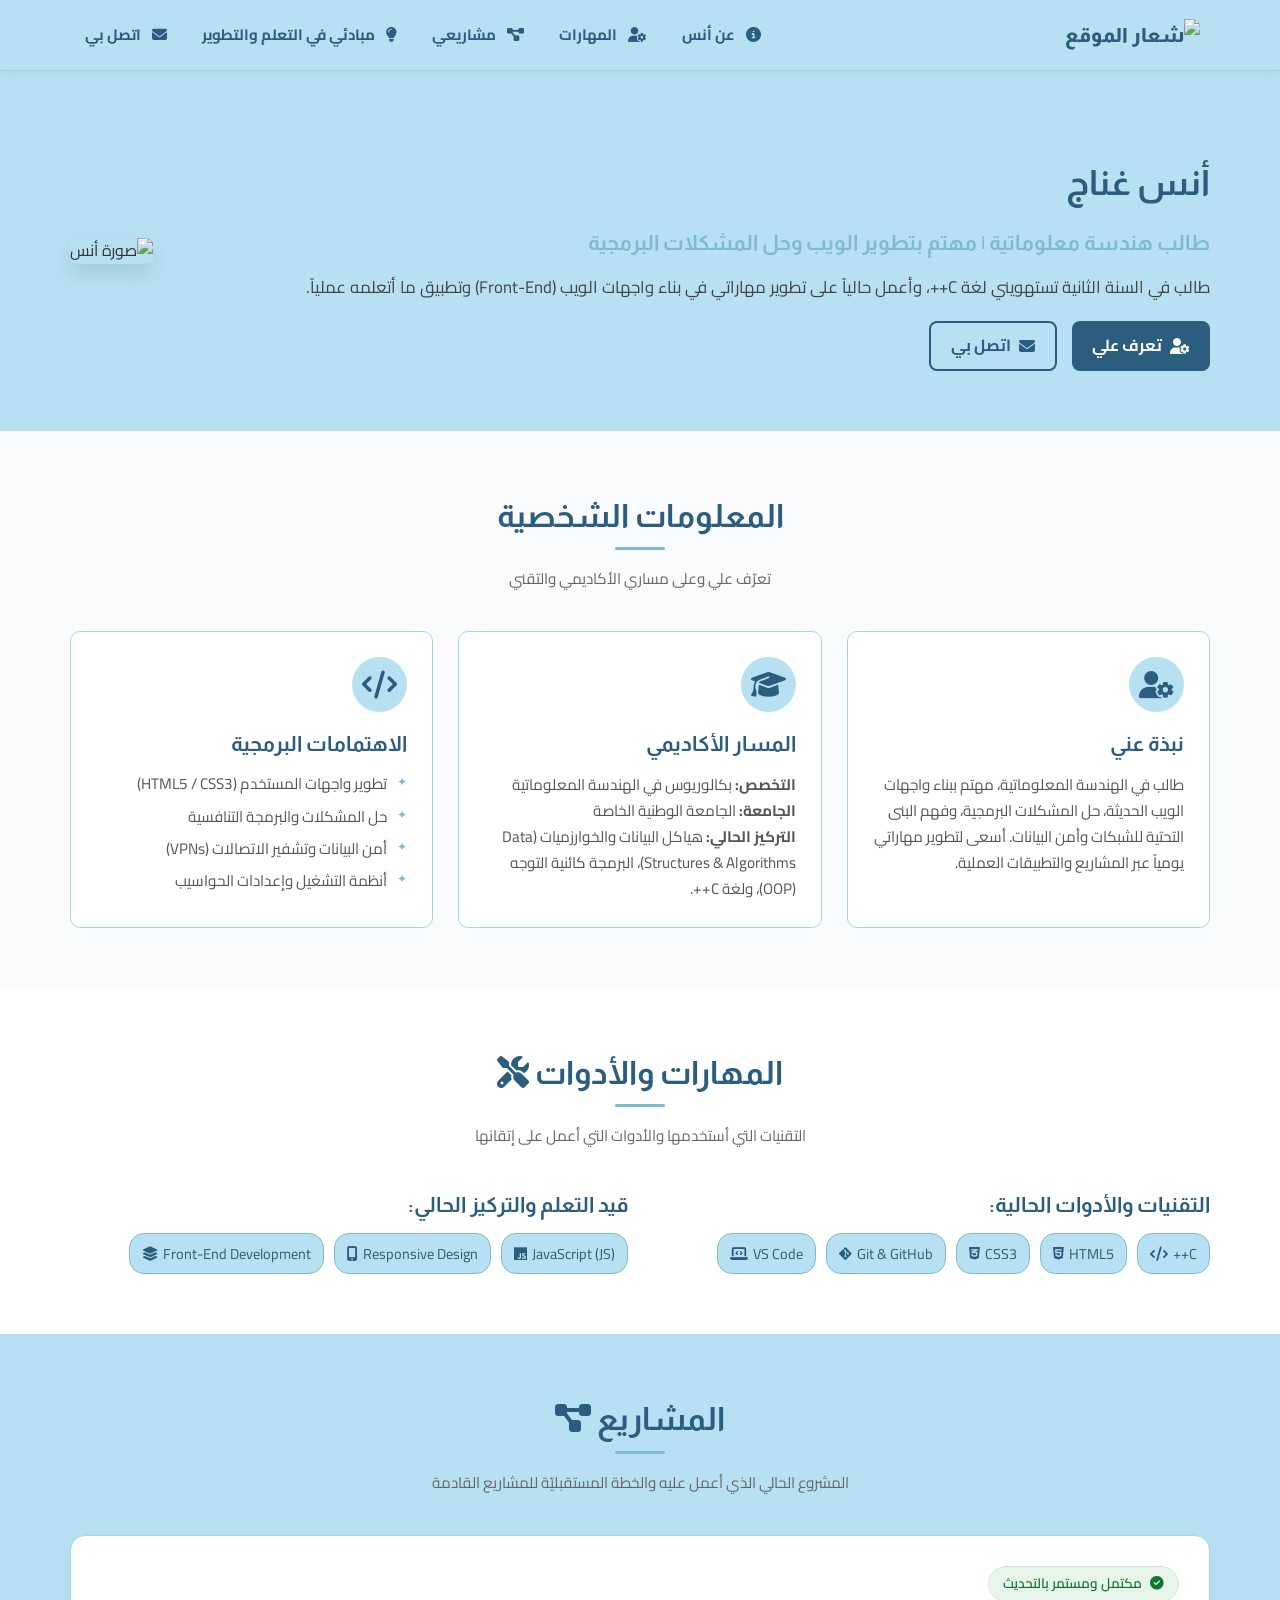
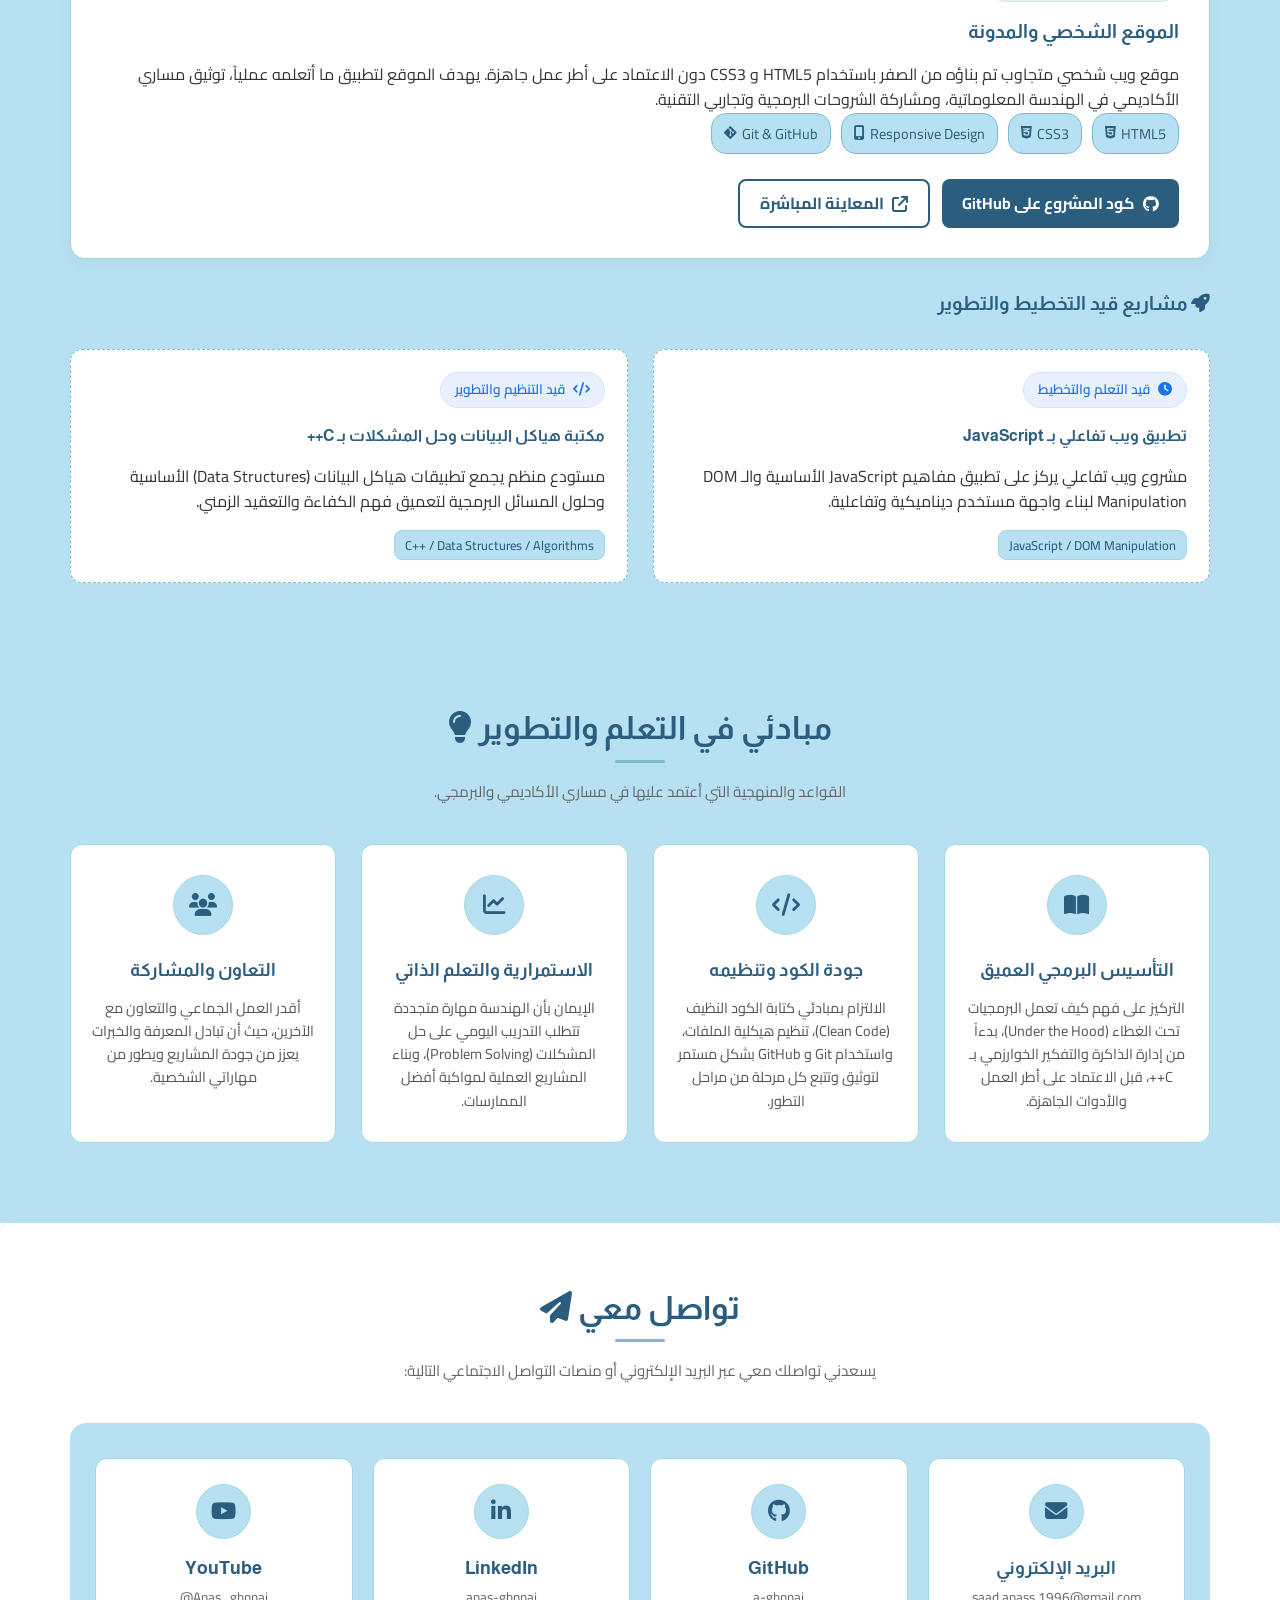
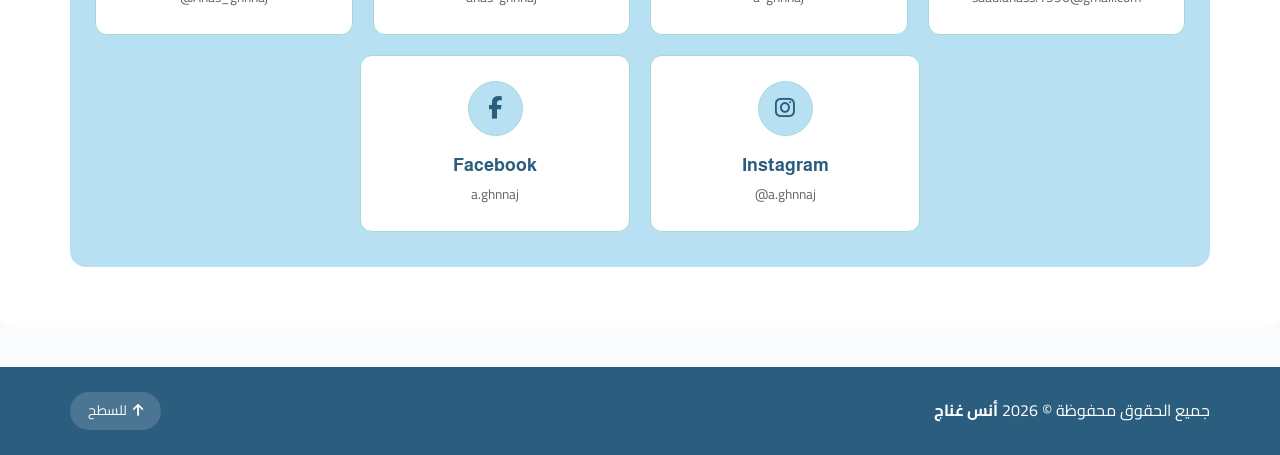
==== commit 4354915e: "new changes" ====
--- a/index.html
+++ b/index.html
@@ -431,14 +431,21 @@
 <!-- End Contact Section -->
 
 <!-- Footer -->
-<footer>
-  <div class="container">
-    <p>جميع الحقوق محفوظة &copy; 2026 <strong>أنس غناج</strong></p>
-  </div>
-</footer>
+    <footer>
+      <div class="container footer-content">
+        <p>جميع الحقوق محفوظة &copy; 2026 <strong>أنس غناج</strong></p>
+        
+        <!-- زر العودة للأعلى داخل الفوتر -->
+        <a href="#" class="back-to-top-static">
+          <i class="fa-solid fa-arrow-up"></i> للسطح
+        </a>
+      </div>
+    </footer>
+
+  </body>
+</html>
     </div>
       </div>
      </section>
-  <!-- end contact sction -->
   </body>
 </html>
--- a/styles/style.css
+++ b/styles/style.css
@@ -757,22 +757,39 @@
 }
 /* end contact section */
 
-/* starat footer  */
+/* start footer */
 footer {
-  background-color: var(--secondary-color3);
+  background-color: var(--secondary-color3); /* خلفية كحلية متناسقة مع الهيدر */
   color: #ffffff;
-  text-align: center;
-  padding: 20px 0;
-  border-top: 1px solid var(--secondary-color2);
-}
-
-footer p {
-  font-size: 0.9rem;
-  margin: 0;
-}
-
-footer strong {
-  color: var(--main-color);
-}
-/* end footer  */
-
+  padding: 25px 0;
+  margin-top: 40px;
+}
+
+footer .footer-content {
+  display: flex;
+  justify-content: space-between;
+  align-items: center;
+  flex-wrap: wrap;
+  gap: 15px;
+}
+
+.back-to-top-static {
+  color: #ffffff;
+  background-color: rgba(255, 255, 255, 0.15);
+  padding: 8px 18px;
+  border-radius: 20px;
+  font-size: 0.85rem;
+  text-decoration: none;
+  transition: all 0.3s ease;
+  display: inline-flex;
+  align-items: center;
+  gap: 6px;
+}
+
+.back-to-top-static:hover {
+  background-color: #ffffff;
+  color: var(--secondary-color3);
+  transform: translateY(-2px);
+}
+/* end footer */
+
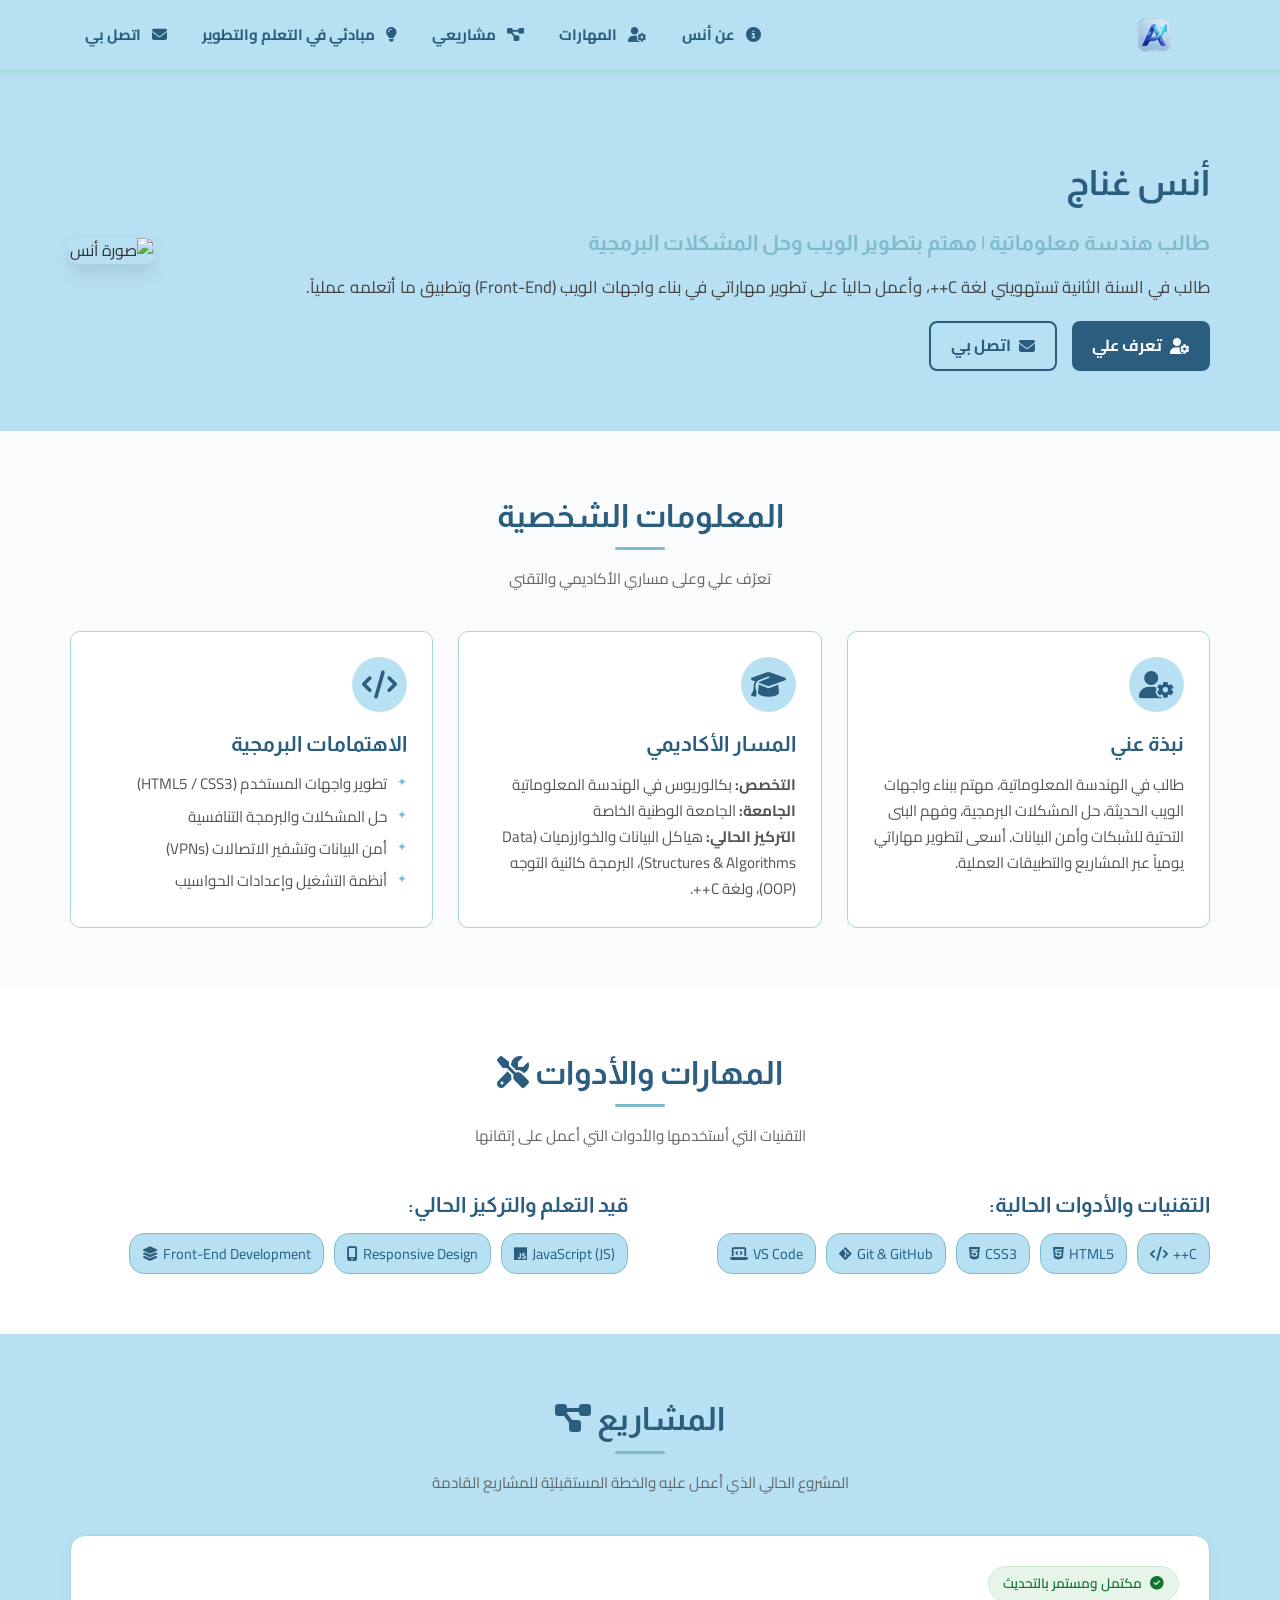
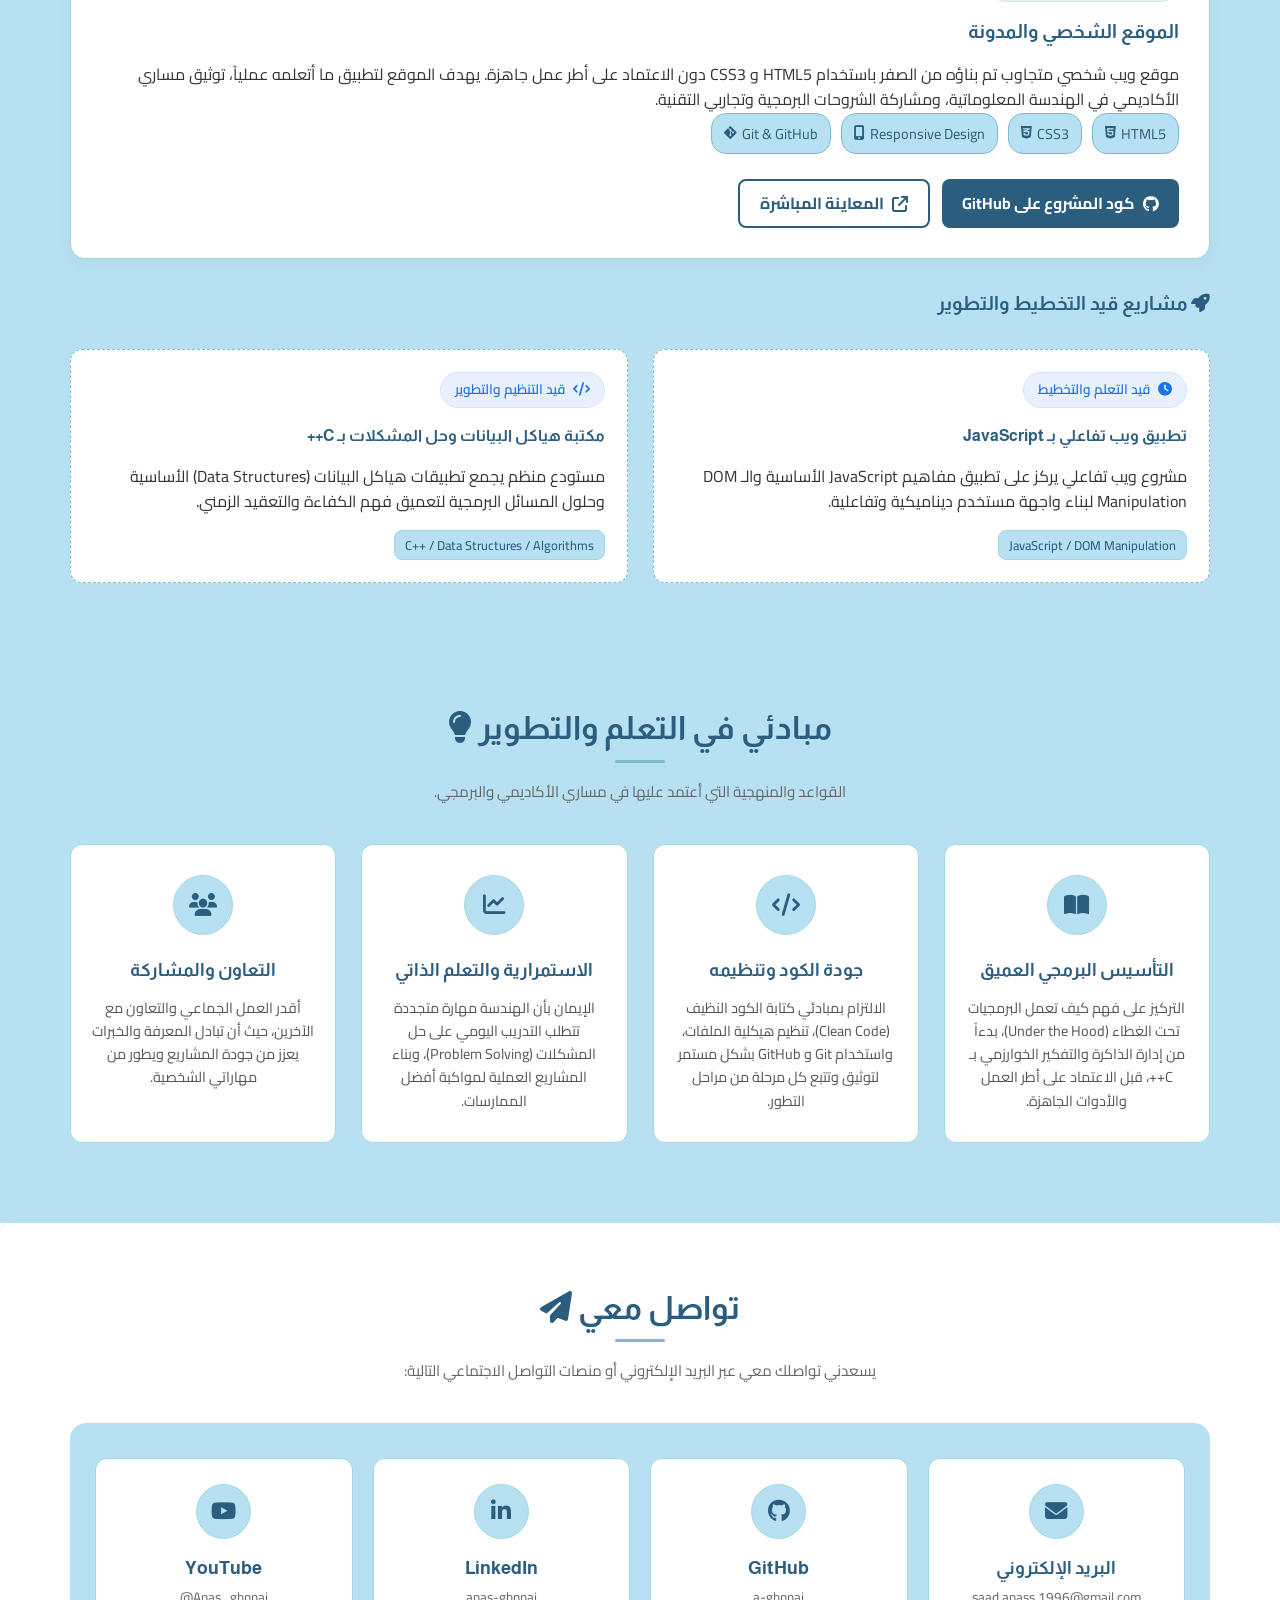
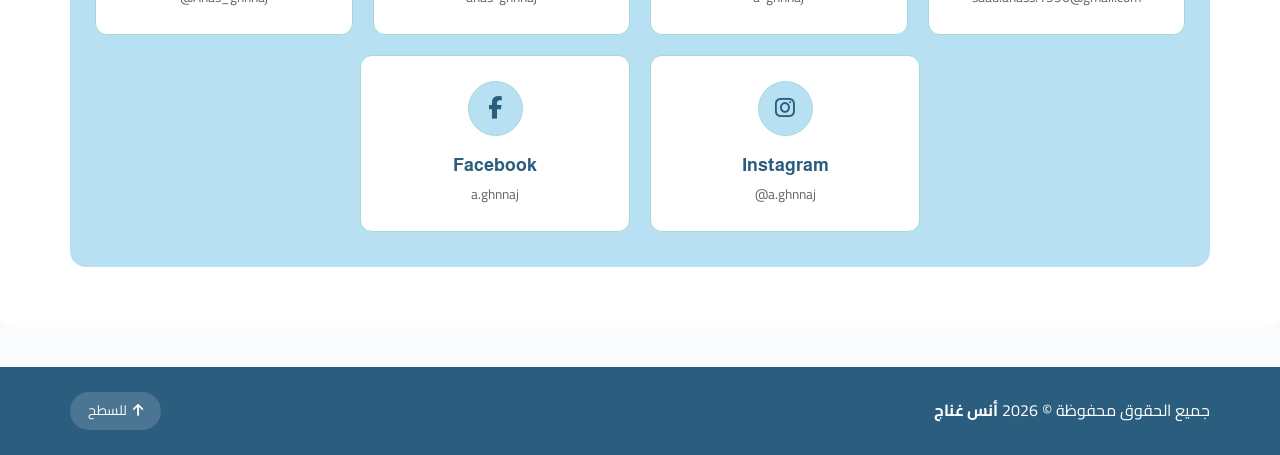
==== commit cc463249: "name" ====
--- a/index.html
+++ b/index.html
@@ -33,7 +33,7 @@
     <!-- ملفات التنسيق والأيقونات -->
     <link rel="stylesheet" href="styles/Normalize.css" />
     <link rel="stylesheet" href="styles/style.css" />
-    <link rel="icon" href="images/page-icon.PNG" />
+    <link rel="icon" href="Images/page-icon.png" />
     <link
       rel="stylesheet"
       href="https://cdnjs.cloudflare.com/ajax/libs/font-awesome/6.5.2/css/all.min.css"
@@ -46,7 +46,7 @@
       <div class="container">
         <div class="logo">
           <a href="index.html">
-            <img id="first-logo" src="images/page-icon.PNG" alt="شعار الموقع" />
+            <img id="first-logo" src="Images/page-icon.png" alt="شعار الموقع" />
           </a>
         </div>
 
@@ -106,7 +106,7 @@
           </div>
         </div>
         <div class="hero-img">
-          <img src="images/personal-picture.PNG" alt="صورة أنس" />
+          <img src="Images/Personal-picture.PNG" alt="صورة أنس" />
         </div>
       </div>
     </section>
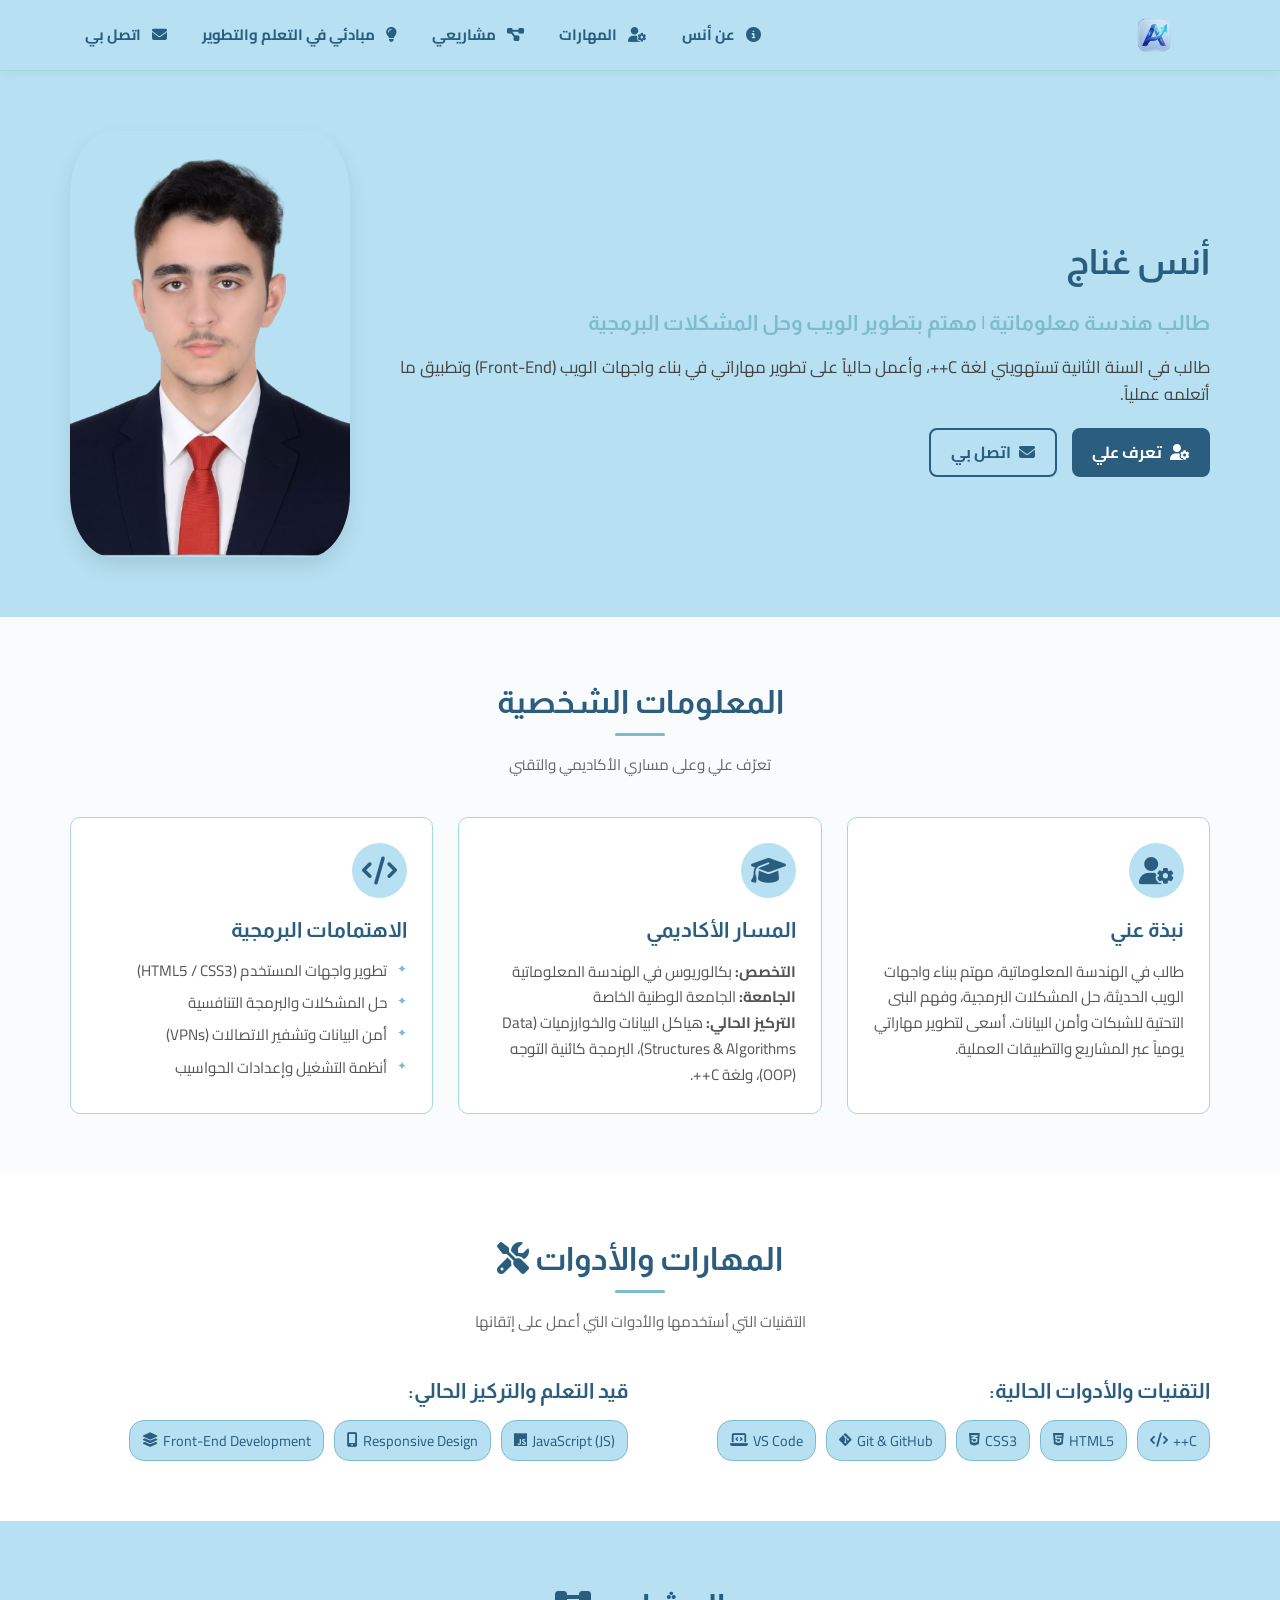
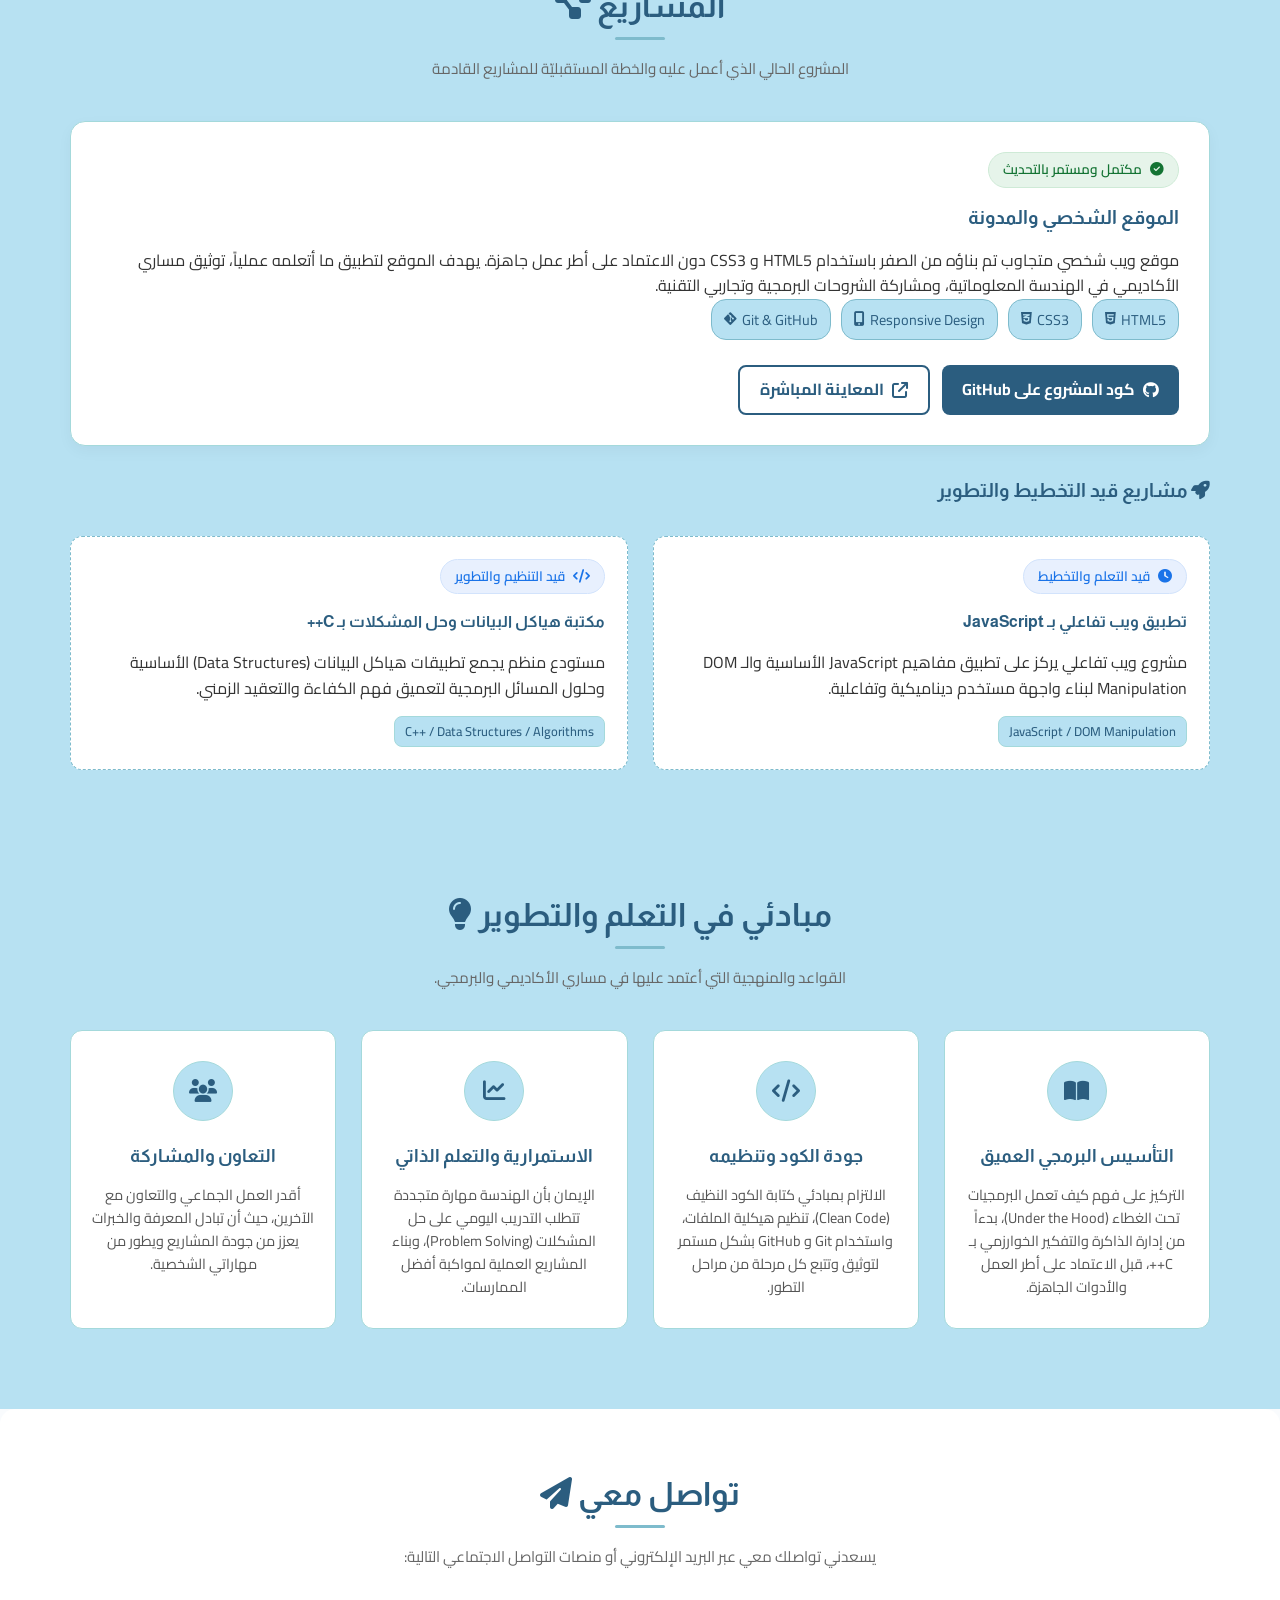
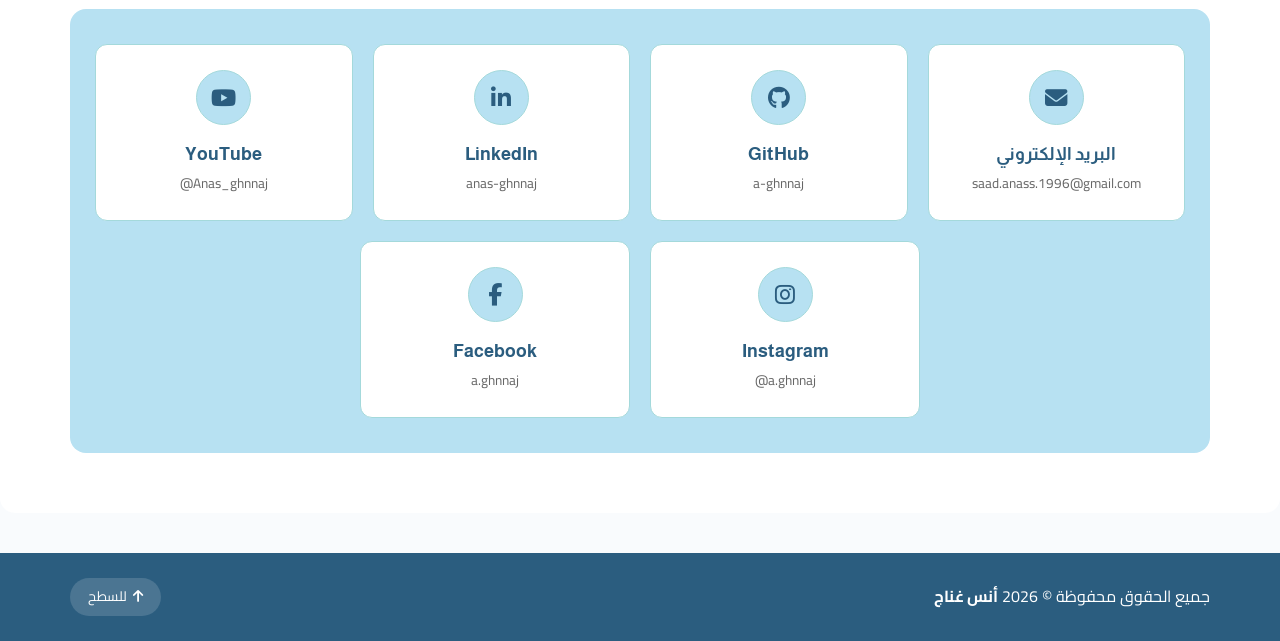
==== commit 3fc66465: "photo" ====
--- a/index.html
+++ b/index.html
@@ -106,7 +106,7 @@
           </div>
         </div>
         <div class="hero-img">
-          <img src="Images/Personal-picture.PNG" alt="صورة أنس" />
+          <img src="Images/Personal-picture.png" alt="صورة أنس" />
         </div>
       </div>
     </section>
